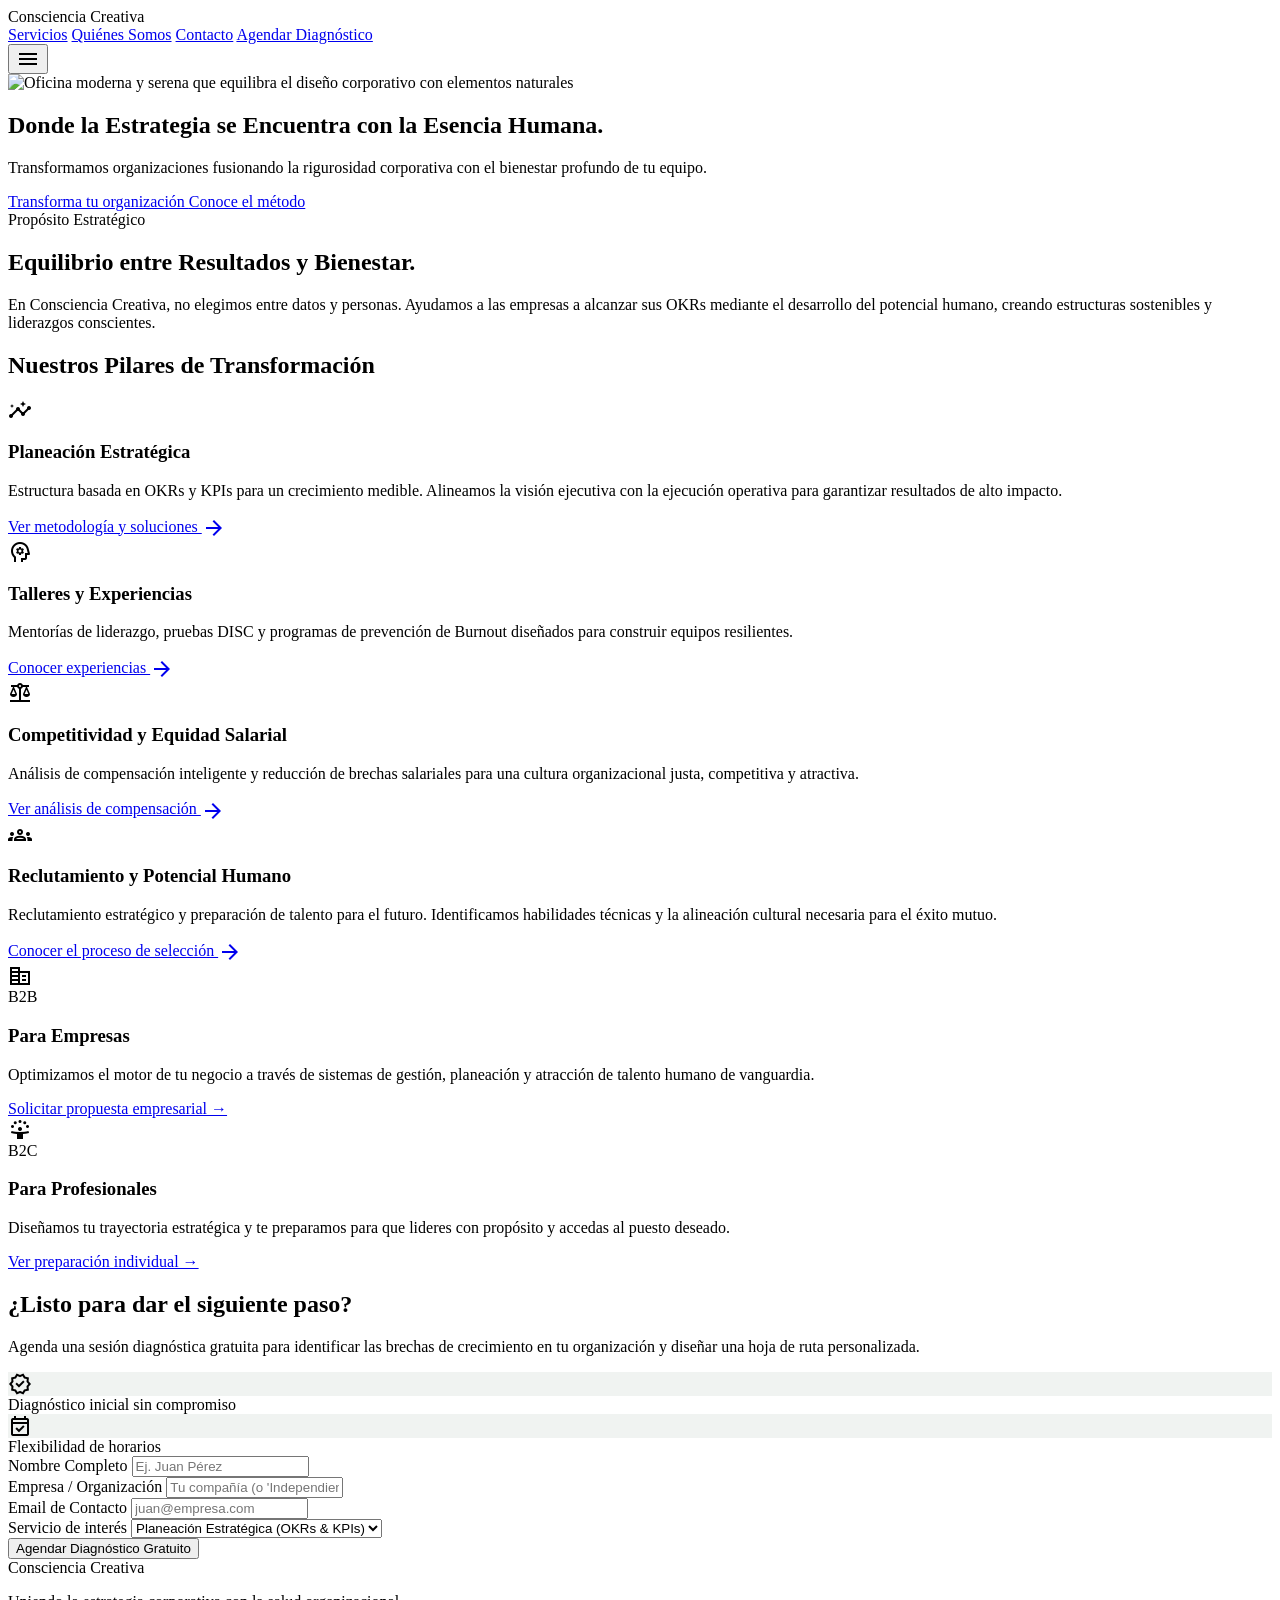
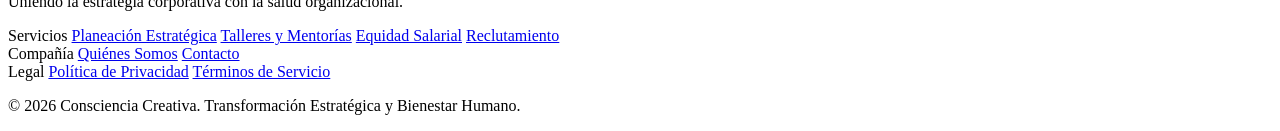
==== index.html @ 1e9fe062 "Fix indez file" ====
<!DOCTYPE html>
<html class="light" lang="es">
<head>
    <meta charset="utf-8"/>
    <meta content="width=device-width, initial-scale=1.0" name="viewport"/>
    <title>Consciencia Creativa | Estrategia y Bienestar Humano</title>
    <script src="https://cdn.tailwindcss.com?plugins=forms,container-queries"></script>
    <link href="https://fonts.googleapis.com/css2?family=Source+Serif+4:wght@600;700&family=Inter:wght@400;500;600&display=swap" rel="stylesheet"/>
    <link href="https://fonts.googleapis.com/css2?family=Material+Symbols+Outlined:wght,FILL@100..700,0..1&display=swap" rel="stylesheet"/>
    <script id="tailwind-config">
        tailwind.config = {
            darkMode: "class",
            theme: {
                extend: {
                    "colors": {
                        "on-error": "#ffffff",
                        "on-background": "#191c1e",
                        "primary-fixed": "#d6e3ff",
                        "secondary": "#436653",
                        "surface-dim": "#d8dadc",
                        "surface-container-high": "#e6e8ea",
                        "surface-tint": "#515f78",
                        "tertiary-fixed-dim": "#e7bf99",
                        "error": "#ba1a1a",
                        "on-primary": "#ffffff",
                        "surface-container-highest": "#e0e3e5",
                        "background": "#f7f9fb",
                        "surface-container": "#eceef0",
                        "on-tertiary": "#ffffff",
                        "on-surface": "#191c1e",
                        "outline": "#75777e",
                        "on-secondary-fixed-variant": "#2c4e3c",
                        "surface": "#f7f9fb",
                        "outline-variant": "#c5c6cd",
                        "on-secondary-fixed": "#002113",
                        "primary-fixed-dim": "#b9c7e4",
                        "surface-container-lowest": "#ffffff",
                        "secondary-fixed": "#c5ebd4",
                        "on-tertiary-fixed": "#2b1701",
                        "primary-container": "#0d1c32",
                        "inverse-primary": "#b9c7e4",
                        "secondary-fixed-dim": "#a9cfb8",
                        "primary": "#0b1a30",
                        "surface-bright": "#f7f9fb",
                        "on-primary-container": "#76849f",
                        "on-error-container": "#93000a",
                        "surface-variant": "#e0e3e5",
                        "error-container": "#ffdad6",
                        "on-secondary-container": "#476a57",
                        "tertiary": "#e07a5f",
                        "secondary-container": "#c2e9d1",
                        "inverse-on-surface": "#eff1f3",
                        "on-secondary": "#ffffff",
                        "on-tertiary-fixed-variant": "#5d4124",
                        "tertiary-fixed": "#ffdcbd",
                        "tertiary-container": "#2b1701",
                        "surface-container-low": "#f2f4f6",
                        "on-surface-variant": "#44474d",
                        "on-primary-fixed": "#0d1c32",
                        "on-primary-fixed-variant": "#39475f",
                        "on-tertiary-container": "#9f7d5b",
                        "inverse-surface": "#2d3133"
                    },
                    "borderRadius": {
                        "DEFAULT": "0.125rem",
                        "lg": "0.25rem",
                        "xl": "0.5rem",
                        "full": "0.75rem"
                    },
                    "spacing": {
                        "margin-desktop": "48px",
                        "container-max": "1280px",
                        "margin-mobile": "16px",
                        "gutter": "24px",
                        "base": "8px"
                    },
                    "fontFamily": {
                        "display-lg": ["Source Serif 4"],
                        "label-md": ["Inter"],
                        "headline-md": ["Source Serif 4"],
                        "body-md": ["Inter"],
                        "headline-lg": ["Source Serif 4"],
                        "label-sm": ["Inter"],
                        "display-lg-mobile": ["Source Serif 4"],
                        "body-lg": ["Inter"]
                    },
                    "fontSize": {
                        "display-lg": ["56px", {"lineHeight": "64px", "letterSpacing": "-0.02em", "fontWeight": "700"}],
                        "label-md": ["14px", {"lineHeight": "20px", "letterSpacing": "0.01em", "fontWeight": "500"}],
                        "headline-md": ["24px", {"lineHeight": "32px", "fontWeight": "600"}],
                        "body-md": ["16px", {"lineHeight": "24px", "fontWeight": "400"}],
                        "headline-lg": ["32px", {"lineHeight": "40px", "fontWeight": "600"}],
                        "label-sm": ["12px", {"lineHeight": "16px", "letterSpacing": "0.05em", "fontWeight": "600"}],
                        "display-lg-mobile": ["40px", {"lineHeight": "48px", "letterSpacing": "-0.01em", "fontWeight": "700"}],
                        "body-lg": ["18px", {"lineHeight": "28px", "fontWeight": "400"}]
                    }
                },
            },
        }
    </script>
    <style>
        .material-symbols-outlined {
            font-variation-settings: 'FILL' 0, 'wght' 400, 'GRAD' 0, 'opsz' 24;
            vertical-align: middle;
        }
        .bg-mint-soft { background-color: rgba(67, 102, 83, 0.08); }
    </style>
</head>
<body class="bg-background text-on-background font-body-md selection:bg-secondary-container">

<nav class="bg-surface-container-lowest dark:bg-surface-container-highest shadow-[0px_12px_32px_rgba(10,25,47,0.08)] full-width top-0 sticky z-50">
    <div class="flex justify-between items-center w-full px-margin-desktop max-w-container-max mx-auto py-4">
        <span class="text-headline-md font-headline-md font-bold text-primary dark:text-primary-fixed">Consciencia Creativa</span>
        <div class="hidden md:flex items-center gap-8">
            <a class="text-on-surface-variant font-medium hover:text-secondary transition-all duration-300" href="#servicios">Servicios</a>
            <a class="text-on-surface-variant font-medium hover:text-secondary transition-all duration-300" href="quienes-somos.html">Quiénes Somos</a>
            <a class="text-on-surface-variant font-medium hover:text-secondary transition-all duration-300" href="contacto.html">Contacto</a>
            <a href="contacto.html" class="bg-tertiary text-white px-6 py-2 rounded-lg font-label-md text-label-md hover:brightness-110 active:translate-y-[-2px] transition-all duration-200">
                Agendar Diagnóstico
            </a>
        </div>
        <button class="md:hidden text-primary">
            <span class="material-symbols-outlined">menu</span>
        </button>
    </div>
</nav>

<main>
    <section class="relative min-h-[800px] flex items-center overflow-hidden">
        <div class="absolute inset-0 z-0">
            <img class="w-full h-full object-cover" alt="Oficina moderna y serena que equilibra el diseño corporativo con elementos naturales" src="https://lh3.googleusercontent.com/aida-public/[base64]"/>
            <div class="absolute inset-0 bg-gradient-to-r from-primary-container/95 via-primary-container/75 to-transparent"></div>
        </div>
        <div class="relative z-10 w-full px-margin-desktop max-w-container-max mx-auto py-24">
            <div class="max-w-2xl">
                <h1 class="font-display-lg text-display-lg-mobile md:text-display-lg text-white mb-6">
                    Donde la Estrategia se Encuentra con la Esencia Humana.
                </h1>
                <p class="font-body-lg text-body-lg text-white/90 mb-10 leading-relaxed">
                    Transformamos organizaciones fusionando la rigurosidad corporativa con el bienestar profundo de tu equipo.
                </p>
                <div class="flex flex-col sm:flex-row gap-4">
                    <a href="contacto.html" class="bg-tertiary text-white px-8 py-4 rounded-xl font-body-md font-semibold hover:brightness-110 active:translate-y-[-2px] transition-all duration-300 text-center">
                        Transforma tu organización
                    </a>
                    <a href="quienes-somos.html" class="border-2 border-white text-white px-8 py-4 rounded-xl font-body-md font-semibold hover:bg-white/10 transition-all duration-300 text-center">
                        Conoce el método
                    </a>
                </div>
            </div>
        </div>
    </section>

    <section class="py-24 bg-surface">
        <div class="w-full px-margin-desktop max-w-container-max mx-auto">
            <div class="grid md:grid-cols-2 gap-gutter items-center">
                <div>
                    <span class="text-secondary font-label-sm uppercase tracking-widest mb-4 block">Propósito Estratégico</span>
                    <h2 class="font-headline-lg text-headline-lg text-primary mb-8">Equilibrio entre Resultados y Bienestar.</h2>
                </div>
                <div>
                    <p class="font-body-lg text-body-lg text-on-surface-variant leading-relaxed">
                        En Consciencia Creativa, no elegimos entre datos y personas. Ayudamos a las empresas a alcanzar sus OKRs mediante el desarrollo del potencial humano, creando estructuras sostenibles y liderazgos conscientes.
                    </p>
                </div>
            </div>
        </div>
    </section>

    <section id="servicios" class="py-24 bg-surface-container-low">
        <div class="w-full px-margin-desktop max-w-container-max mx-auto">
            <div class="text-center mb-16">
                <h2 class="font-headline-lg text-headline-lg text-primary">Nuestros Pilares de Transformación</h2>
            </div>
            <div class="grid grid-cols-1 md:grid-cols-12 gap-gutter">
                <div class="md:col-span-7 bg-white p-10 rounded-2xl shadow-[0px_12px_32px_rgba(10,25,47,0.08)] border border-outline-variant hover:translate-y-[-4px] transition-transform duration-300">
    <span class="material-symbols-outlined text-secondary text-4xl mb-6">insights</span>
    <h3 class="font-headline-md text-headline-md text-primary mb-4">Planeación Estratégica</h3>
    <p class="font-body-md text-body-md text-on-surface-variant mb-4">Estructura basada en OKRs y KPIs para un crecimiento medible. Alineamos la visión ejecutiva con la ejecución operativa para garantizar resultados de alto impacto.</p>
    <a href="planeacion.html" class="text-secondary font-semibold inline-flex items-center gap-2 hover:underline">
        Ver metodología y soluciones <span class="material-symbols-outlined text-sm">arrow_forward</span>
    </a>
</div>
                <div class="md:col-span-5 bg-white p-10 rounded-2xl shadow-[0px_12px_32px_rgba(10,25,47,0.08)] border border-outline-variant hover:translate-y-[-4px] transition-transform duration-300">
    <span class="material-symbols-outlined text-secondary text-4xl mb-6">psychology</span>
    <h3 class="font-headline-md text-headline-md text-primary mb-4">Talleres y Experiencias</h3>
    <p class="font-body-md text-body-md text-on-surface-variant mb-4">Mentorías de liderazgo, pruebas DISC y programas de prevención de Burnout diseñados para construir equipos resilientes.</p>
    <a href="talleres.html" class="text-secondary font-semibold inline-flex items-center gap-2 hover:underline">
        Conocer experiencias <span class="material-symbols-outlined text-sm">arrow_forward</span>
    </a>
</div>
                <div class="md:col-span-5 bg-white p-10 rounded-2xl shadow-[0px_12px_32px_rgba(10,25,47,0.08)] border border-outline-variant hover:translate-y-[-4px] transition-transform duration-300">
                    <span class="material-symbols-outlined text-secondary text-4xl mb-6">balance</span>
                    <h3 class="font-headline-md text-headline-md text-primary mb-4">Competitividad y Equidad Salarial</h3>
                    <p class="font-body-md text-body-md text-on-surface-variant mb-4">Análisis de compensación inteligente y reducción de brechas salariales para una cultura organizacional justa, competitiva y atractiva.</p>
                    <a href="equidad-salarial.html" class="text-secondary font-semibold inline-flex items-center gap-2 hover:underline">
                        Ver análisis de compensación <span class="material-symbols-outlined text-sm">arrow_forward</span>
                    </a>
                </div>
                <div class="md:col-span-7 bg-white p-10 rounded-2xl shadow-[0px_12px_32px_rgba(10,25,47,0.08)] border border-outline-variant hover:translate-y-[-4px] transition-transform duration-300">
                    <span class="material-symbols-outlined text-secondary text-4xl mb-6">groups</span>
                    <h3 class="font-headline-md text-headline-md text-primary mb-4">Reclutamiento y Potencial Humano</h3>
                    <p class="font-body-md text-body-md text-on-surface-variant mb-4">Reclutamiento estratégico y preparación de talento para el futuro. Identificamos habilidades técnicas y la alineación cultural necesaria para el éxito mutuo.</p>
                    <a href="reclutamiento.html" class="text-secondary font-semibold inline-flex items-center gap-2 hover:underline">
                        Conocer el proceso de selección <span class="material-symbols-outlined text-sm">arrow_forward</span>
                    </a>
                </div>
            </div>
        </div>
    </section>

    <section class="py-24 overflow-hidden">
        <div class="w-full px-margin-desktop max-w-container-max mx-auto">
            <div class="grid md:grid-cols-2 gap-0 rounded-3xl overflow-hidden shadow-2xl">
                <div class="relative bg-primary-container p-16 flex flex-col justify-center min-h-[400px]">
                    <div class="absolute top-0 right-0 p-8 opacity-20">
                        <span class="material-symbols-outlined text-[120px] text-white">corporate_fare</span>
                    </div>
                    <div class="relative z-10">
                        <span class="bg-secondary-container text-on-secondary-container px-3 py-1 rounded-full text-label-sm font-label-sm mb-6 inline-block">B2B</span>
                        <h3 class="font-headline-lg text-headline-lg text-white mb-6">Para Empresas</h3>
                        <p class="font-body-lg text-body-lg text-white/80 mb-8">Optimizamos el motor de tu negocio a través de sistemas de gestión, planeación y atracción de talento humano de vanguardia.</p>
                        <a href="contacto.html" class="text-white border-b-2 border-secondary-fixed pb-1 font-label-md hover:text-secondary-fixed transition-colors">Solicitar propuesta empresarial →</a>
                    </div>
                </div>
                <div class="relative bg-secondary-fixed p-16 flex flex-col justify-center min-h-[400px]">
                    <div class="absolute top-0 right-0 p-8 opacity-20">
                        <span class="material-symbols-outlined text-[120px] text-primary">person_celebrate</span>
                    </div>
                    <div class="relative z-10">
                        <span class="bg-primary-container text-white px-3 py-1 rounded-full text-label-sm font-label-sm mb-6 inline-block">B2C</span>
                        <h3 class="font-headline-lg text-headline-lg text-primary mb-6">Para Profesionales</h3>
                        <p class="font-body-lg text-body-lg text-on-secondary-container mb-8">Diseñamos tu trayectoria estratégica y te preparamos para que lideres con propósito y accedas al puesto deseado.</p>
                        <a href="contacto.html" class="text-primary border-b-2 border-primary pb-1 font-label-md hover:opacity-70 transition-opacity">Ver preparación individual →</a>
                    </div>
                </div>
            </div>
        </div>
    </section>

    <section class="py-24 bg-surface">
        <div class="w-full px-margin-desktop max-w-container-max mx-auto">
            <div class="bg-white rounded-[2rem] p-8 md:p-16 shadow-[0px_12px_32px_rgba(10,25,47,0.08)] flex flex-col lg:flex-row gap-16 border border-outline-variant/30">
                <div class="lg:w-1/2">
                    <h2 class="font-display-lg text-display-lg-mobile md:text-headline-lg text-primary mb-6">¿Listo para dar el siguiente paso?</h2>
                    <p class="font-body-lg text-body-lg text-on-surface-variant mb-10">Agenda una sesión diagnóstica gratuita para identificar las brechas de crecimiento en tu organización y diseñar una hoja de ruta personalizada.</p>
                    <div class="space-y-6">
                        <div class="flex items-center gap-4">
                            <div class="w-12 h-12 bg-mint-soft rounded-full flex items-center justify-center text-secondary">
                                <span class="material-symbols-outlined">verified</span>
                            </div>
                            <span class="font-label-md text-on-surface">Diagnóstico inicial sin compromiso</span>
                        </div>
                        <div class="flex items-center gap-4">
                            <div class="w-12 h-12 bg-mint-soft rounded-full flex items-center justify-center text-secondary">
                                <span class="material-symbols-outlined">event_available</span>
                            </div>
                            <span class="font-label-md text-on-surface">Flexibilidad de horarios</span>
                        </div>
                    </div>
                </div>
                <div class="lg:w-1/2 bg-surface-container-low p-8 rounded-2xl">
                    <form class="grid grid-cols-1 gap-6" onsubmit="event.preventDefault();">
                        <div>
                            <label class="block font-label-sm text-on-surface-variant mb-2">Nombre Completo</label>
                            <input class="w-full rounded-lg border-outline-variant bg-white focus:ring-secondary focus:border-secondary transition-all py-3" placeholder="Ej. Juan Pérez" type="text"/>
                        </div>
                        <div class="grid grid-cols-1 md:grid-cols-2 gap-6">
                            <div>
                                <label class="block font-label-sm text-on-surface-variant mb-2">Empresa / Organización</label>
                                <input class="w-full rounded-lg border-outline-variant bg-white focus:ring-secondary focus:border-secondary transition-all py-3" placeholder="Tu compañía (o 'Independiente')" type="text"/>
                            </div>
                            <div>
                                <label class="block font-label-sm text-on-surface-variant mb-2">Email de Contacto</label>
                                <input class="w-full rounded-lg border-outline-variant bg-white focus:ring-secondary focus:border-secondary transition-all py-3" placeholder="juan@empresa.com" type="email"/>
                            </div>
                        </div>
                        <div>
                            <label class="block font-label-sm text-on-surface-variant mb-2">Servicio de interés</label>
                            <select class="w-full rounded-lg border-outline-variant bg-white focus:ring-secondary focus:border-secondary transition-all py-3">
                                <option>Planeación Estratégica (OKRs & KPIs)</option>
                                <a class="text-on-surface-variant font-medium hover:text-secondary transition-all duration-300" href="talleres.html">Talleres y Mentorías</a>
                                <option>Análisis de Equidad Salarial</option>
                                <option>Reclutamiento y Potencial Humano</option>
                            </select>
                        </div>
                        <button class="w-full bg-tertiary text-white py-4 rounded-xl font-body-md font-semibold shadow-lg shadow-tertiary/20 hover:brightness-110 hover:translate-y-[-2px] transition-all" type="submit">
                            Agendar Diagnóstico Gratuito
                        </button>
                    </form>
                </div>
            </div>
        </div>
    </section>
</main>

<footer class="bg-surface-container dark:bg-surface-container-lowest border-t border-outline-variant dark:border-outline">
    <div class="w-full px-margin-desktop py-12 max-w-container-max mx-auto flex flex-col md:flex-row justify-between items-start gap-gutter">
        <div class="max-w-xs">
            <span class="text-headline-md font-headline-md font-bold text-primary dark:text-primary-fixed block mb-4">Consciencia Creativa</span>
            <p class="font-body-md text-body-md text-on-surface-variant">Uniendo la estrategia corporativa con la salud organizacional.</p>
        </div>
        <div class="grid grid-cols-2 sm:grid-cols-3 gap-12">
            <div class="flex flex-col gap-4">
                <span class="font-label-sm text-on-surface-variant uppercase tracking-tighter">Servicios</span>
                <a class="font-label-md text-on-surface-variant hover:text-secondary transition-colors" href="planeacion.html">Planeación Estratégica</a>
                <a class="font-label-md text-on-surface-variant hover:text-secondary transition-colors" href="talleres.html">Talleres y Mentorías</a>
                <a class="font-label-md text-on-surface-variant hover:text-secondary transition-colors" href="equidad-salarial.html">Equidad Salarial</a>
                <a class="font-label-md text-on-surface-variant hover:text-secondary transition-colors" href="reclutamiento.html">Reclutamiento</a>
            </div>
            <div class="flex flex-col gap-4">
                <span class="font-label-sm text-on-surface-variant uppercase tracking-tighter">Compañía</span>
                <a class="font-label-md text-on-surface-variant hover:text-secondary transition-colors" href="quienes-somos.html">Quiénes Somos</a>
                <a class="font-label-md text-on-surface-variant hover:text-secondary transition-colors" href="contacto.html">Contacto</a>
            </div>
            <div class="flex flex-col gap-4">
                <span class="font-label-sm text-on-surface-variant uppercase tracking-tighter">Legal</span>
                <a class="font-label-md text-on-surface-variant hover:text-secondary transition-colors" href="#">Política de Privacidad</a>
                <a class="font-label-md text-on-surface-variant hover:text-secondary transition-colors" href="#">Términos de Servicio</a>
            </div>
        </div>
    </div>
    <div class="w-full px-margin-desktop py-8 border-t border-outline-variant/30 max-w-container-max mx-auto text-center">
        <p class="font-label-md text-label-md text-on-surface-variant">© 2026 Consciencia Creativa. Transformación Estratégica y Bienestar Humano.</p>
    </div>
</footer>

</body>
</html>
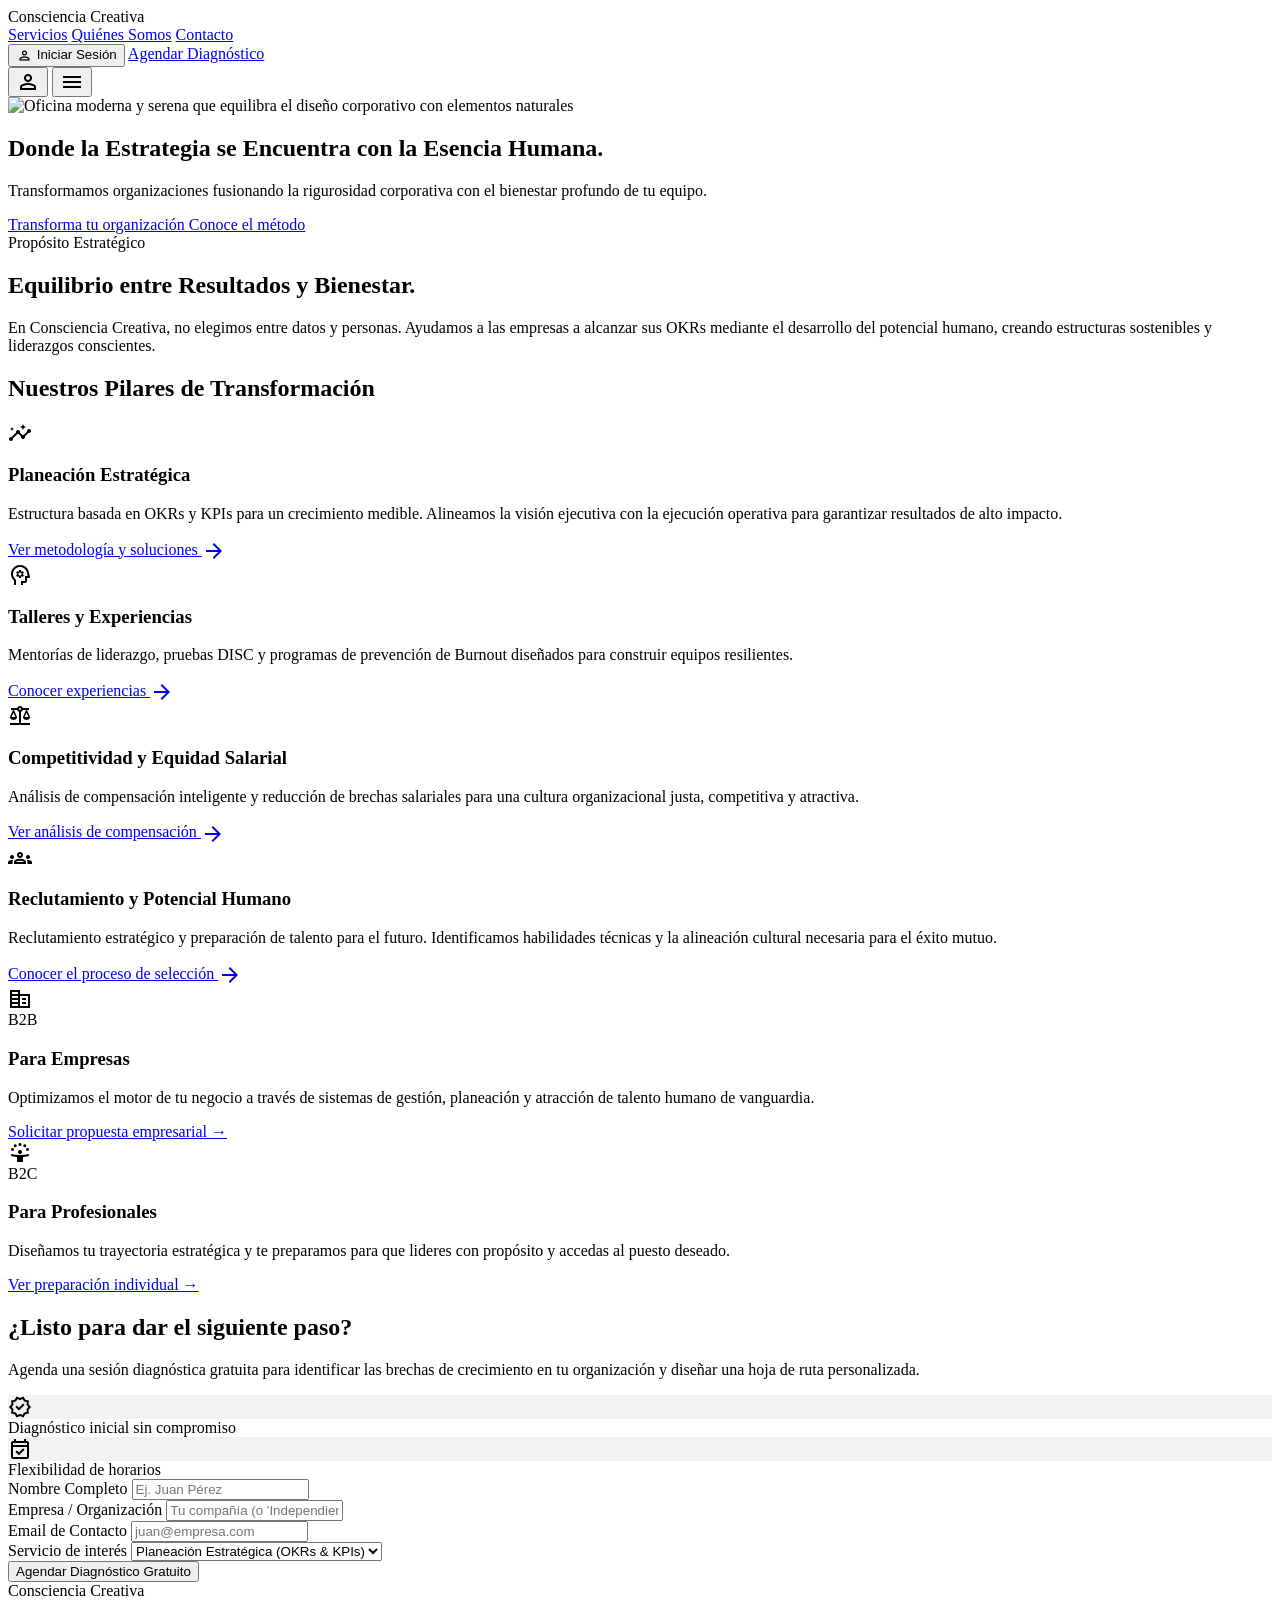
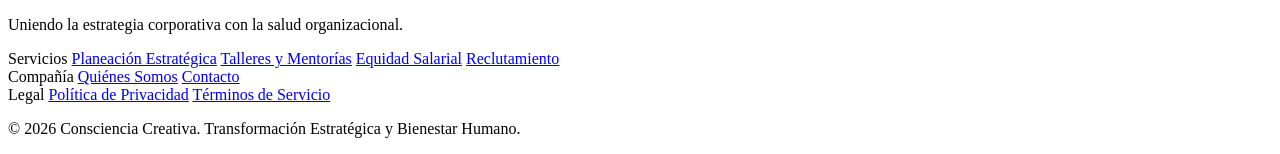
==== commit b8d3f3dc: "Added sign in and up to all the screens" ====
--- a/index.html
+++ b/index.html
@@ -7,6 +7,7 @@
     <script src="https://cdn.tailwindcss.com?plugins=forms,container-queries"></script>
     <link href="https://fonts.googleapis.com/css2?family=Source+Serif+4:wght@600;700&family=Inter:wght@400;500;600&display=swap" rel="stylesheet"/>
     <link href="https://fonts.googleapis.com/css2?family=Material+Symbols+Outlined:wght,FILL@100..700,0..1&display=swap" rel="stylesheet"/>
+    <link rel="stylesheet" href="auth.css"/>
     <script id="tailwind-config">
         tailwind.config = {
             darkMode: "class",
@@ -115,13 +116,23 @@
             <a class="text-on-surface-variant font-medium hover:text-secondary transition-all duration-300" href="#servicios">Servicios</a>
             <a class="text-on-surface-variant font-medium hover:text-secondary transition-all duration-300" href="quienes-somos.html">Quiénes Somos</a>
             <a class="text-on-surface-variant font-medium hover:text-secondary transition-all duration-300" href="contacto.html">Contacto</a>
+            <div class="w-px h-5 bg-outline-variant"></div>
+            <button onclick="openAuthModal('login')" class="flex items-center gap-1.5 text-on-surface-variant font-medium hover:text-primary border border-outline-variant rounded-lg px-4 py-2 text-label-md hover:bg-surface-container-low hover:border-primary transition-all duration-200">
+                <span class="material-symbols-outlined" style="font-size:17px;font-variation-settings:'FILL' 0,'wght' 400,'GRAD' 0,'opsz' 20">person</span>
+                Iniciar Sesión
+            </button>
             <a href="contacto.html" class="bg-tertiary text-white px-6 py-2 rounded-lg font-label-md text-label-md hover:brightness-110 active:translate-y-[-2px] transition-all duration-200">
                 Agendar Diagnóstico
             </a>
         </div>
-        <button class="md:hidden text-primary">
-            <span class="material-symbols-outlined">menu</span>
-        </button>
+        <div class="md:hidden flex items-center gap-2">
+            <button onclick="openAuthModal('login')" class="flex items-center justify-center w-9 h-9 rounded-lg text-primary hover:bg-surface-container-low transition-colors" aria-label="Iniciar Sesión">
+                <span class="material-symbols-outlined">person</span>
+            </button>
+            <button class="text-primary flex items-center justify-center w-9 h-9">
+                <span class="material-symbols-outlined">menu</span>
+            </button>
+        </div>
     </div>
 </nav>
 
@@ -325,5 +336,6 @@
     </div>
 </footer>
 
+  <script src="auth.js"></script>
 </body>
 </html>
--- a/auth.css
+++ b/auth.css
@@ -0,0 +1,407 @@
+/* ─── Auth Modal — Consciencia Creativa ─────────────────────── */
+
+#auth-overlay {
+  position: fixed;
+  inset: 0;
+  background: rgba(11, 26, 48, 0.55);
+  backdrop-filter: blur(6px);
+  -webkit-backdrop-filter: blur(6px);
+  z-index: 9999;
+  display: flex;
+  align-items: center;
+  justify-content: center;
+  padding: 16px;
+  opacity: 0;
+  pointer-events: none;
+  transition: opacity 0.22s ease;
+}
+#auth-overlay.auth-visible {
+  opacity: 1;
+  pointer-events: auto;
+}
+
+#auth-modal {
+  background: #ffffff;
+  border-radius: 20px;
+  width: 100%;
+  max-width: 460px;
+  padding: 40px;
+  box-shadow: 0 24px 80px rgba(11, 26, 48, 0.2), 0 4px 16px rgba(11, 26, 48, 0.08);
+  position: relative;
+  transform: translateY(-14px) scale(0.97);
+  opacity: 0;
+  transition: transform 0.32s cubic-bezier(0.34, 1.4, 0.64, 1), opacity 0.22s ease;
+  max-height: 92vh;
+  overflow-y: auto;
+  scrollbar-width: thin;
+  scrollbar-color: #c5c6cd transparent;
+}
+#auth-modal::-webkit-scrollbar { width: 5px; }
+#auth-modal::-webkit-scrollbar-thumb { background: #c5c6cd; border-radius: 3px; }
+
+#auth-overlay.auth-visible #auth-modal {
+  transform: translateY(0) scale(1);
+  opacity: 1;
+}
+
+/* ── Close button ── */
+#auth-close {
+  position: absolute;
+  top: 14px;
+  right: 14px;
+  width: 34px;
+  height: 34px;
+  border-radius: 50%;
+  border: none;
+  background: #f2f4f6;
+  color: #44474d;
+  cursor: pointer;
+  display: flex;
+  align-items: center;
+  justify-content: center;
+  transition: background 0.15s, color 0.15s;
+  z-index: 1;
+}
+#auth-close:hover { background: #e0e3e5; color: #0b1a30; }
+
+/* ── Brand ── */
+.auth-brand {
+  display: flex;
+  align-items: center;
+  gap: 8px;
+  margin-bottom: 22px;
+}
+.auth-brand-dot {
+  width: 10px;
+  height: 10px;
+  background: #436653;
+  border-radius: 50%;
+  flex-shrink: 0;
+}
+.auth-brand-name {
+  font-family: 'Source Serif 4', Georgia, serif;
+  font-size: 15px;
+  font-weight: 700;
+  color: #0b1a30;
+  letter-spacing: -0.01em;
+}
+
+/* ── Tabs ── */
+.auth-tabs {
+  display: flex;
+  background: #f2f4f6;
+  border-radius: 10px;
+  padding: 4px;
+  margin-bottom: 26px;
+  gap: 4px;
+}
+.auth-tab {
+  flex: 1;
+  padding: 9px 10px;
+  border: none;
+  background: transparent;
+  border-radius: 7px;
+  font-family: 'Inter', sans-serif;
+  font-size: 14px;
+  font-weight: 500;
+  color: #44474d;
+  cursor: pointer;
+  transition: all 0.2s ease;
+  white-space: nowrap;
+}
+.auth-tab.active {
+  background: #ffffff;
+  color: #0b1a30;
+  font-weight: 600;
+  box-shadow: 0 1px 5px rgba(11, 26, 48, 0.1);
+}
+
+/* ── Panels ── */
+.auth-panel { display: none; }
+.auth-panel.active { display: block; }
+
+.auth-panel-title {
+  font-family: 'Source Serif 4', Georgia, serif;
+  font-size: 25px;
+  font-weight: 700;
+  color: #0b1a30;
+  margin: 0 0 5px;
+  line-height: 1.2;
+}
+.auth-panel-sub {
+  font-family: 'Inter', sans-serif;
+  font-size: 14px;
+  color: #44474d;
+  margin: 0 0 22px;
+  line-height: 1.5;
+}
+
+/* ── Fields ── */
+.auth-field { margin-bottom: 16px; }
+.auth-field label {
+  display: block;
+  font-family: 'Inter', sans-serif;
+  font-size: 12.5px;
+  font-weight: 600;
+  color: #191c1e;
+  margin-bottom: 5px;
+  letter-spacing: 0.02em;
+  text-transform: uppercase;
+}
+.auth-field label .optional {
+  font-weight: 400;
+  color: #75777e;
+  font-size: 11px;
+  text-transform: none;
+  letter-spacing: 0;
+}
+.auth-field input {
+  width: 100%;
+  padding: 11px 14px;
+  border: 1.5px solid #c5c6cd;
+  border-radius: 10px;
+  font-family: 'Inter', sans-serif;
+  font-size: 15px;
+  color: #191c1e;
+  background: #ffffff;
+  outline: none;
+  transition: border-color 0.15s, box-shadow 0.15s;
+  box-sizing: border-box;
+  -webkit-appearance: none;
+  appearance: none;
+}
+.auth-field input::placeholder { color: #adb0b6; }
+.auth-field input:focus {
+  border-color: #436653;
+  box-shadow: 0 0 0 3px rgba(67, 102, 83, 0.14);
+}
+.auth-field input.auth-err {
+  border-color: #ba1a1a;
+  box-shadow: 0 0 0 3px rgba(186, 26, 26, 0.1);
+}
+.auth-field-error {
+  display: block;
+  font-family: 'Inter', sans-serif;
+  font-size: 12px;
+  color: #ba1a1a;
+  margin-top: 4px;
+  min-height: 15px;
+}
+
+/* ── Password wrap ── */
+.auth-pwd-wrap { position: relative; }
+.auth-pwd-wrap input { padding-right: 46px; }
+.auth-eye {
+  position: absolute;
+  right: 11px;
+  top: 50%;
+  transform: translateY(-50%);
+  background: none;
+  border: none;
+  cursor: pointer;
+  color: #75777e;
+  display: flex;
+  align-items: center;
+  padding: 4px;
+  transition: color 0.15s;
+  line-height: 0;
+}
+.auth-eye:hover { color: #0b1a30; }
+
+/* ── Two-col layout ── */
+.auth-two-col {
+  display: grid;
+  grid-template-columns: 1fr 1fr;
+  gap: 12px;
+}
+
+/* ── Password strength ── */
+.auth-strength {
+  margin-top: 6px;
+  height: 4px;
+  background: #e0e3e5;
+  border-radius: 2px;
+  overflow: hidden;
+}
+.auth-strength-fill {
+  height: 100%;
+  border-radius: 2px;
+  transition: width 0.3s ease, background 0.3s ease;
+  width: 0%;
+  background: #e0e3e5;
+}
+.auth-strength-label {
+  font-family: 'Inter', sans-serif;
+  font-size: 11px;
+  color: #75777e;
+  margin-top: 4px;
+  display: block;
+  min-height: 14px;
+}
+
+/* ── Forgot row ── */
+.auth-forgot-row {
+  text-align: right;
+  margin: -6px 0 16px;
+}
+
+/* ── Link button ── */
+.auth-link {
+  background: none;
+  border: none;
+  font-family: 'Inter', sans-serif;
+  font-size: 13px;
+  font-weight: 600;
+  color: #436653;
+  cursor: pointer;
+  padding: 0;
+  text-decoration: none;
+  transition: color 0.15s;
+}
+.auth-link:hover { color: #0b1a30; text-decoration: underline; }
+
+/* ── Primary button ── */
+.auth-btn-primary {
+  width: 100%;
+  padding: 13px 20px;
+  background: #0b1a30;
+  color: #ffffff;
+  border: none;
+  border-radius: 12px;
+  font-family: 'Inter', sans-serif;
+  font-size: 15px;
+  font-weight: 600;
+  cursor: pointer;
+  display: flex;
+  align-items: center;
+  justify-content: center;
+  gap: 8px;
+  margin-top: 6px;
+  transition: background 0.2s, transform 0.15s;
+  position: relative;
+}
+.auth-btn-primary:hover { background: #152847; transform: translateY(-1px); }
+.auth-btn-primary:active { transform: translateY(0); }
+.auth-btn-primary:disabled { opacity: 0.65; cursor: not-allowed; transform: none; }
+.auth-btn-spinner {
+  width: 18px;
+  height: 18px;
+  border: 2px solid rgba(255,255,255,0.3);
+  border-top-color: #ffffff;
+  border-radius: 50%;
+  animation: auth-spin 0.7s linear infinite;
+  display: none;
+}
+.auth-btn-primary.loading .auth-btn-spinner { display: block; }
+.auth-btn-primary.loading .auth-btn-label { display: none; }
+
+@keyframes auth-spin { to { transform: rotate(360deg); } }
+
+/* ── Switch text ── */
+.auth-switch-text {
+  text-align: center;
+  font-family: 'Inter', sans-serif;
+  font-size: 13px;
+  color: #44474d;
+  margin: 18px 0 0;
+}
+
+/* ── Inline messages ── */
+.auth-message {
+  padding: 11px 14px;
+  border-radius: 9px;
+  font-family: 'Inter', sans-serif;
+  font-size: 13px;
+  line-height: 1.5;
+  margin-bottom: 16px;
+  display: none;
+}
+.auth-message.msg-error {
+  background: #fff0ef;
+  color: #ba1a1a;
+  border: 1px solid rgba(186,26,26,0.18);
+  display: block;
+}
+.auth-message.msg-info {
+  background: #eaf4ef;
+  color: #2c4e3c;
+  border: 1px solid rgba(67,102,83,0.2);
+  display: block;
+}
+
+/* ── Back button ── */
+.auth-back {
+  background: none;
+  border: none;
+  font-family: 'Inter', sans-serif;
+  font-size: 13px;
+  font-weight: 500;
+  color: #44474d;
+  cursor: pointer;
+  display: flex;
+  align-items: center;
+  gap: 5px;
+  padding: 0;
+  margin-bottom: 18px;
+  transition: color 0.15s;
+}
+.auth-back:hover { color: #0b1a30; }
+
+/* ── Success panel ── */
+.auth-success-icon {
+  width: 72px;
+  height: 72px;
+  background: #eaf4ef;
+  border-radius: 50%;
+  display: flex;
+  align-items: center;
+  justify-content: center;
+  margin: 4px auto 22px;
+}
+.auth-success-title {
+  font-family: 'Source Serif 4', Georgia, serif;
+  font-size: 26px;
+  font-weight: 700;
+  color: #0b1a30;
+  text-align: center;
+  margin: 0 0 8px;
+}
+.auth-success-sub {
+  font-family: 'Inter', sans-serif;
+  font-size: 15px;
+  color: #44474d;
+  text-align: center;
+  margin: 0 0 26px;
+  line-height: 1.55;
+}
+
+/* ── Responsive ── */
+@media (max-width: 500px) {
+  #auth-modal { padding: 28px 22px; border-radius: 16px; }
+  .auth-panel-title { font-size: 22px; }
+  .auth-two-col { grid-template-columns: 1fr; gap: 0; }
+}
+
+/* ── Nav button for disc-resultados-v2 ── */
+.auth-disc-btn {
+  display: inline-flex;
+  align-items: center;
+  gap: 6px;
+  padding: 7px 16px;
+  border: 1.5px solid rgba(11, 26, 48, 0.25);
+  border-radius: 8px;
+  background: transparent;
+  color: #0b1a30;
+  font-family: 'Inter', sans-serif;
+  font-size: 13px;
+  font-weight: 600;
+  cursor: pointer;
+  transition: all 0.2s;
+  white-space: nowrap;
+  text-decoration: none;
+}
+.auth-disc-btn:hover {
+  background: rgba(11, 26, 48, 0.06);
+  border-color: rgba(11, 26, 48, 0.4);
+  color: #0b1a30;
+}
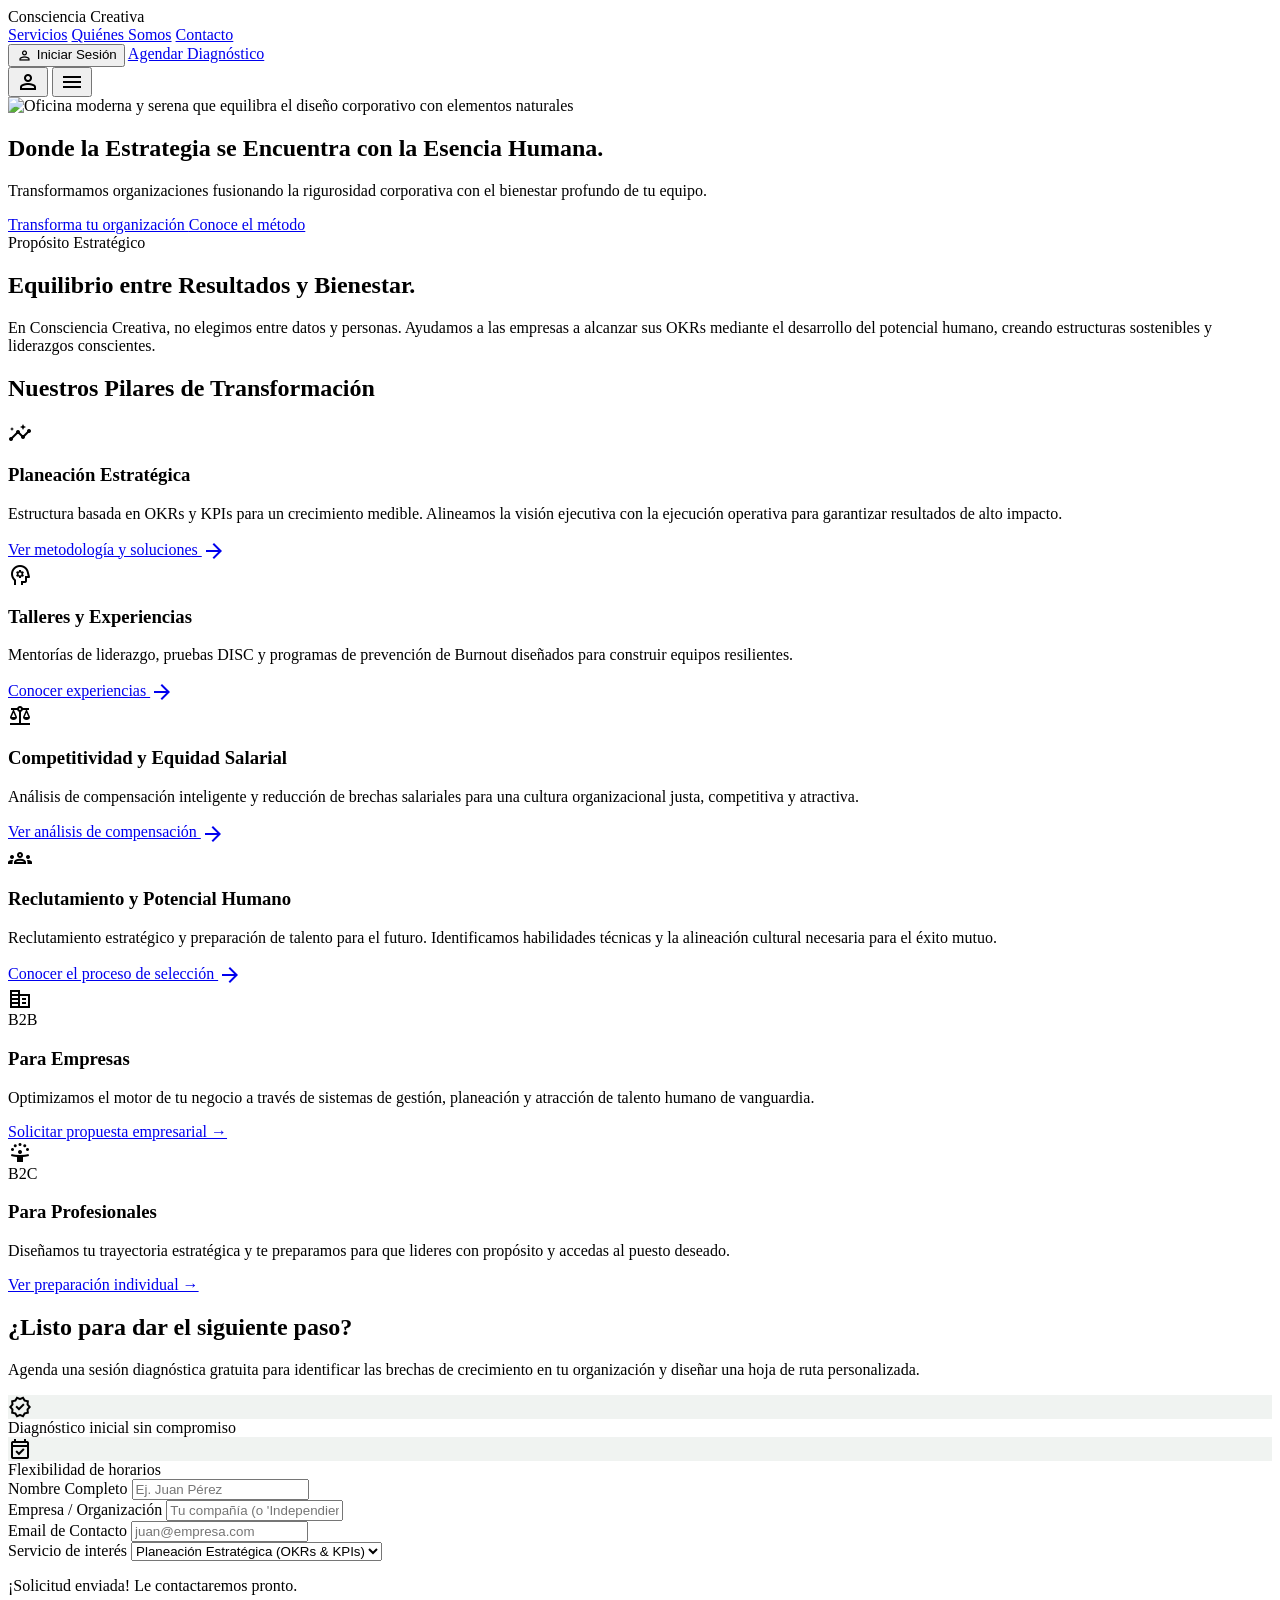
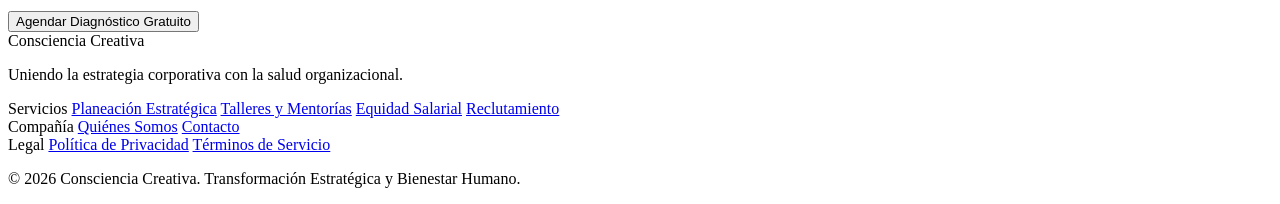
==== commit 1efd9b00: "Fix some errors code" ====
--- a/index.html
+++ b/index.html
@@ -7,6 +7,7 @@
     <script src="https://cdn.tailwindcss.com?plugins=forms,container-queries"></script>
     <link href="https://fonts.googleapis.com/css2?family=Source+Serif+4:wght@600;700&family=Inter:wght@400;500;600&display=swap" rel="stylesheet"/>
     <link href="https://fonts.googleapis.com/css2?family=Material+Symbols+Outlined:wght,FILL@100..700,0..1&display=swap" rel="stylesheet"/>
+    <script src="https://cdn.jsdelivr.net/npm/@supabase/supabase-js@2"></script>
     <link rel="stylesheet" href="auth.css"/>
     <script id="tailwind-config">
         tailwind.config = {
@@ -271,31 +272,34 @@
                     </div>
                 </div>
                 <div class="lg:w-1/2 bg-surface-container-low p-8 rounded-2xl">
-                    <form class="grid grid-cols-1 gap-6" onsubmit="event.preventDefault();">
+                    <form id="form-diagnostico" class="grid grid-cols-1 gap-6" action="https://formspree.io/f/mpqnadpy" method="POST">
                         <div>
                             <label class="block font-label-sm text-on-surface-variant mb-2">Nombre Completo</label>
-                            <input class="w-full rounded-lg border-outline-variant bg-white focus:ring-secondary focus:border-secondary transition-all py-3" placeholder="Ej. Juan Pérez" type="text"/>
+                            <input class="w-full rounded-lg border border-outline-variant bg-white focus:ring-secondary focus:border-secondary transition-all py-3" placeholder="Ej. Juan Pérez" type="text" name="Nombre" required/>
                         </div>
                         <div class="grid grid-cols-1 md:grid-cols-2 gap-6">
                             <div>
                                 <label class="block font-label-sm text-on-surface-variant mb-2">Empresa / Organización</label>
-                                <input class="w-full rounded-lg border-outline-variant bg-white focus:ring-secondary focus:border-secondary transition-all py-3" placeholder="Tu compañía (o 'Independiente')" type="text"/>
+                                <input class="w-full rounded-lg border border-outline-variant bg-white focus:ring-secondary focus:border-secondary transition-all py-3" placeholder="Tu compañía (o 'Independiente')" type="text" name="Empresa"/>
                             </div>
                             <div>
                                 <label class="block font-label-sm text-on-surface-variant mb-2">Email de Contacto</label>
-                                <input class="w-full rounded-lg border-outline-variant bg-white focus:ring-secondary focus:border-secondary transition-all py-3" placeholder="juan@empresa.com" type="email"/>
+                                <input class="w-full rounded-lg border border-outline-variant bg-white focus:ring-secondary focus:border-secondary transition-all py-3" placeholder="juan@empresa.com" type="email" name="Email" required/>
                             </div>
                         </div>
                         <div>
                             <label class="block font-label-sm text-on-surface-variant mb-2">Servicio de interés</label>
-                            <select class="w-full rounded-lg border-outline-variant bg-white focus:ring-secondary focus:border-secondary transition-all py-3">
+                            <select class="w-full rounded-lg border border-outline-variant bg-white focus:ring-secondary focus:border-secondary transition-all py-3" name="Servicio de Interés">
                                 <option>Planeación Estratégica (OKRs & KPIs)</option>
-                                <a class="text-on-surface-variant font-medium hover:text-secondary transition-all duration-300" href="talleres.html">Talleres y Mentorías</a>
+                                <option>Talleres y Mentorías</option>
                                 <option>Análisis de Equidad Salarial</option>
                                 <option>Reclutamiento y Potencial Humano</option>
                             </select>
                         </div>
-                        <button class="w-full bg-tertiary text-white py-4 rounded-xl font-body-md font-semibold shadow-lg shadow-tertiary/20 hover:brightness-110 hover:translate-y-[-2px] transition-all" type="submit">
+                        <div id="msg-diagnostico" class="hidden text-center p-4 bg-secondary/10 rounded-xl">
+                            <p class="text-sm font-semibold text-secondary">¡Solicitud enviada! Le contactaremos pronto.</p>
+                        </div>
+                        <button id="btn-diagnostico" class="w-full bg-tertiary text-white py-4 rounded-xl font-body-md font-semibold shadow-lg shadow-tertiary/20 hover:brightness-110 hover:translate-y-[-2px] transition-all" type="submit">
                             Agendar Diagnóstico Gratuito
                         </button>
                     </form>
@@ -337,5 +341,33 @@
 </footer>
 
   <script src="auth.js"></script>
+  <script>
+    const formDiagnostico = document.getElementById('form-diagnostico');
+    formDiagnostico.addEventListener('submit', async function (e) {
+      e.preventDefault();
+      const btn = document.getElementById('btn-diagnostico');
+      const msg = document.getElementById('msg-diagnostico');
+      btn.disabled = true;
+      btn.textContent = 'Enviando…';
+      try {
+        const res = await fetch(formDiagnostico.action, {
+          method: 'POST',
+          body: new FormData(formDiagnostico),
+          headers: { 'Accept': 'application/json' }
+        });
+        if (res.ok) {
+          formDiagnostico.reset();
+          msg.classList.remove('hidden');
+          btn.classList.add('hidden');
+        } else {
+          btn.disabled = false;
+          btn.textContent = 'Agendar Diagnóstico Gratuito';
+        }
+      } catch {
+        btn.disabled = false;
+        btn.textContent = 'Agendar Diagnóstico Gratuito';
+      }
+    });
+  </script>
 </body>
 </html>
--- a/auth.css
+++ b/auth.css
@@ -382,6 +382,54 @@
   .auth-two-col { grid-template-columns: 1fr; gap: 0; }
 }
 
+/* ── Nav logged-in state ── */
+.auth-nav-user {
+  display: flex;
+  align-items: center;
+  gap: 8px;
+}
+.auth-nav-avatar {
+  width: 30px;
+  height: 30px;
+  border-radius: 50%;
+  background: #436653;
+  color: #ffffff;
+  font-family: 'Inter', sans-serif;
+  font-size: 13px;
+  font-weight: 700;
+  display: flex;
+  align-items: center;
+  justify-content: center;
+  flex-shrink: 0;
+}
+.auth-nav-name {
+  font-family: 'Inter', sans-serif;
+  font-size: 14px;
+  font-weight: 500;
+  color: #0b1a30;
+  max-width: 120px;
+  white-space: nowrap;
+  overflow: hidden;
+  text-overflow: ellipsis;
+}
+.auth-nav-out {
+  background: none;
+  border: 1px solid #c5c6cd;
+  border-radius: 7px;
+  font-family: 'Inter', sans-serif;
+  font-size: 12px;
+  font-weight: 500;
+  color: #44474d;
+  cursor: pointer;
+  padding: 5px 10px;
+  transition: border-color 0.15s, color 0.15s, background 0.15s;
+}
+.auth-nav-out:hover {
+  border-color: #ba1a1a;
+  color: #ba1a1a;
+  background: #fff0ef;
+}
+
 /* ── Nav button for disc-resultados-v2 ── */
 .auth-disc-btn {
   display: inline-flex;
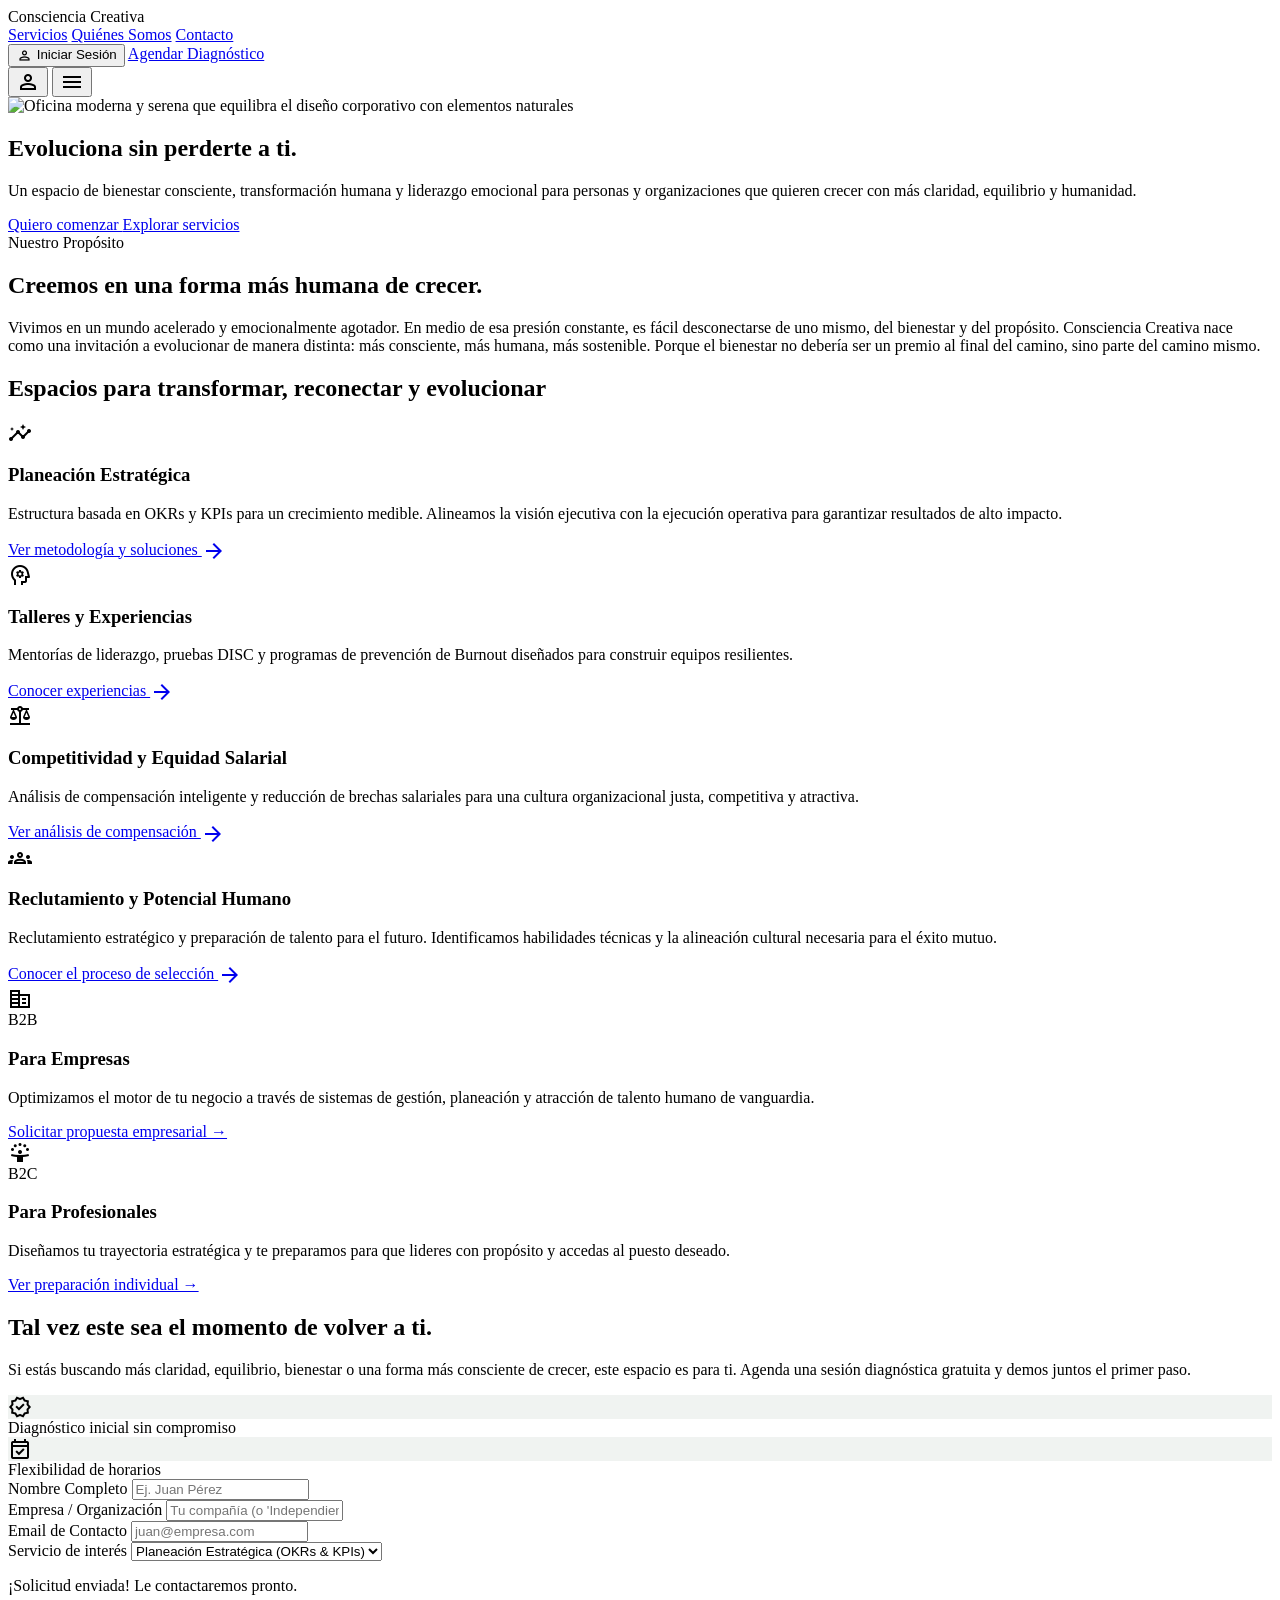
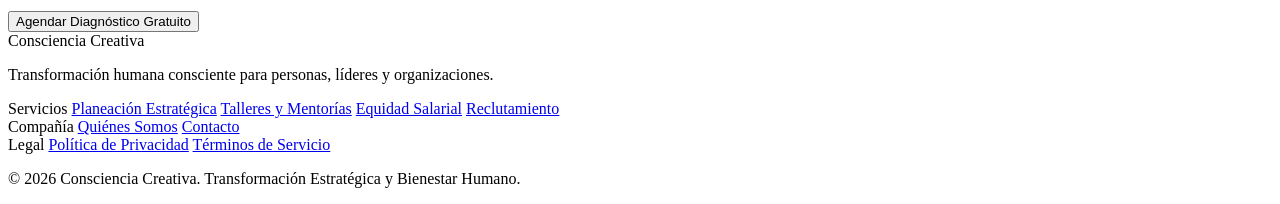
==== commit 47b0eb8c: "Cambios para optimizar los copies by Ana" ====
--- a/index.html
+++ b/index.html
@@ -3,7 +3,7 @@
 <head>
     <meta charset="utf-8"/>
     <meta content="width=device-width, initial-scale=1.0" name="viewport"/>
-    <title>Consciencia Creativa | Estrategia y Bienestar Humano</title>
+    <title>Consciencia Creativa | Transformación humana consciente</title>
     <script src="https://cdn.tailwindcss.com?plugins=forms,container-queries"></script>
     <link href="https://fonts.googleapis.com/css2?family=Source+Serif+4:wght@600;700&family=Inter:wght@400;500;600&display=swap" rel="stylesheet"/>
     <link href="https://fonts.googleapis.com/css2?family=Material+Symbols+Outlined:wght,FILL@100..700,0..1&display=swap" rel="stylesheet"/>
@@ -146,17 +146,17 @@
         <div class="relative z-10 w-full px-margin-desktop max-w-container-max mx-auto py-24">
             <div class="max-w-2xl">
                 <h1 class="font-display-lg text-display-lg-mobile md:text-display-lg text-white mb-6">
-                    Donde la Estrategia se Encuentra con la Esencia Humana.
+                    Evoluciona sin perderte a ti.
                 </h1>
                 <p class="font-body-lg text-body-lg text-white/90 mb-10 leading-relaxed">
-                    Transformamos organizaciones fusionando la rigurosidad corporativa con el bienestar profundo de tu equipo.
+                    Un espacio de bienestar consciente, transformación humana y liderazgo emocional para personas y organizaciones que quieren crecer con más claridad, equilibrio y humanidad.
                 </p>
                 <div class="flex flex-col sm:flex-row gap-4">
                     <a href="contacto.html" class="bg-tertiary text-white px-8 py-4 rounded-xl font-body-md font-semibold hover:brightness-110 active:translate-y-[-2px] transition-all duration-300 text-center">
-                        Transforma tu organización
+                        Quiero comenzar
                     </a>
-                    <a href="quienes-somos.html" class="border-2 border-white text-white px-8 py-4 rounded-xl font-body-md font-semibold hover:bg-white/10 transition-all duration-300 text-center">
-                        Conoce el método
+                    <a href="#servicios" class="border-2 border-white text-white px-8 py-4 rounded-xl font-body-md font-semibold hover:bg-white/10 transition-all duration-300 text-center">
+                        Explorar servicios
                     </a>
                 </div>
             </div>
@@ -167,12 +167,12 @@
         <div class="w-full px-margin-desktop max-w-container-max mx-auto">
             <div class="grid md:grid-cols-2 gap-gutter items-center">
                 <div>
-                    <span class="text-secondary font-label-sm uppercase tracking-widest mb-4 block">Propósito Estratégico</span>
-                    <h2 class="font-headline-lg text-headline-lg text-primary mb-8">Equilibrio entre Resultados y Bienestar.</h2>
+                    <span class="text-secondary font-label-sm uppercase tracking-widest mb-4 block">Nuestro Propósito</span>
+                    <h2 class="font-headline-lg text-headline-lg text-primary mb-8">Creemos en una forma más humana de crecer.</h2>
                 </div>
                 <div>
                     <p class="font-body-lg text-body-lg text-on-surface-variant leading-relaxed">
-                        En Consciencia Creativa, no elegimos entre datos y personas. Ayudamos a las empresas a alcanzar sus OKRs mediante el desarrollo del potencial humano, creando estructuras sostenibles y liderazgos conscientes.
+                        Vivimos en un mundo acelerado y emocionalmente agotador. En medio de esa presión constante, es fácil desconectarse de uno mismo, del bienestar y del propósito. Consciencia Creativa nace como una invitación a evolucionar de manera distinta: más consciente, más humana, más sostenible. Porque el bienestar no debería ser un premio al final del camino, sino parte del camino mismo.
                     </p>
                 </div>
             </div>
@@ -182,7 +182,7 @@
     <section id="servicios" class="py-24 bg-surface-container-low">
         <div class="w-full px-margin-desktop max-w-container-max mx-auto">
             <div class="text-center mb-16">
-                <h2 class="font-headline-lg text-headline-lg text-primary">Nuestros Pilares de Transformación</h2>
+                <h2 class="font-headline-lg text-headline-lg text-primary">Espacios para transformar, reconectar y evolucionar</h2>
             </div>
             <div class="grid grid-cols-1 md:grid-cols-12 gap-gutter">
                 <div class="md:col-span-7 bg-white p-10 rounded-2xl shadow-[0px_12px_32px_rgba(10,25,47,0.08)] border border-outline-variant hover:translate-y-[-4px] transition-transform duration-300">
@@ -254,8 +254,8 @@
         <div class="w-full px-margin-desktop max-w-container-max mx-auto">
             <div class="bg-white rounded-[2rem] p-8 md:p-16 shadow-[0px_12px_32px_rgba(10,25,47,0.08)] flex flex-col lg:flex-row gap-16 border border-outline-variant/30">
                 <div class="lg:w-1/2">
-                    <h2 class="font-display-lg text-display-lg-mobile md:text-headline-lg text-primary mb-6">¿Listo para dar el siguiente paso?</h2>
-                    <p class="font-body-lg text-body-lg text-on-surface-variant mb-10">Agenda una sesión diagnóstica gratuita para identificar las brechas de crecimiento en tu organización y diseñar una hoja de ruta personalizada.</p>
+                    <h2 class="font-display-lg text-display-lg-mobile md:text-headline-lg text-primary mb-6">Tal vez este sea el momento de volver a ti.</h2>
+                    <p class="font-body-lg text-body-lg text-on-surface-variant mb-10">Si estás buscando más claridad, equilibrio, bienestar o una forma más consciente de crecer, este espacio es para ti. Agenda una sesión diagnóstica gratuita y demos juntos el primer paso.</p>
                     <div class="space-y-6">
                         <div class="flex items-center gap-4">
                             <div class="w-12 h-12 bg-mint-soft rounded-full flex items-center justify-center text-secondary">
@@ -313,7 +313,7 @@
     <div class="w-full px-margin-desktop py-12 max-w-container-max mx-auto flex flex-col md:flex-row justify-between items-start gap-gutter">
         <div class="max-w-xs">
             <span class="text-headline-md font-headline-md font-bold text-primary dark:text-primary-fixed block mb-4">Consciencia Creativa</span>
-            <p class="font-body-md text-body-md text-on-surface-variant">Uniendo la estrategia corporativa con la salud organizacional.</p>
+            <p class="font-body-md text-body-md text-on-surface-variant">Transformación humana consciente para personas, líderes y organizaciones.</p>
         </div>
         <div class="grid grid-cols-2 sm:grid-cols-3 gap-12">
             <div class="flex flex-col gap-4">
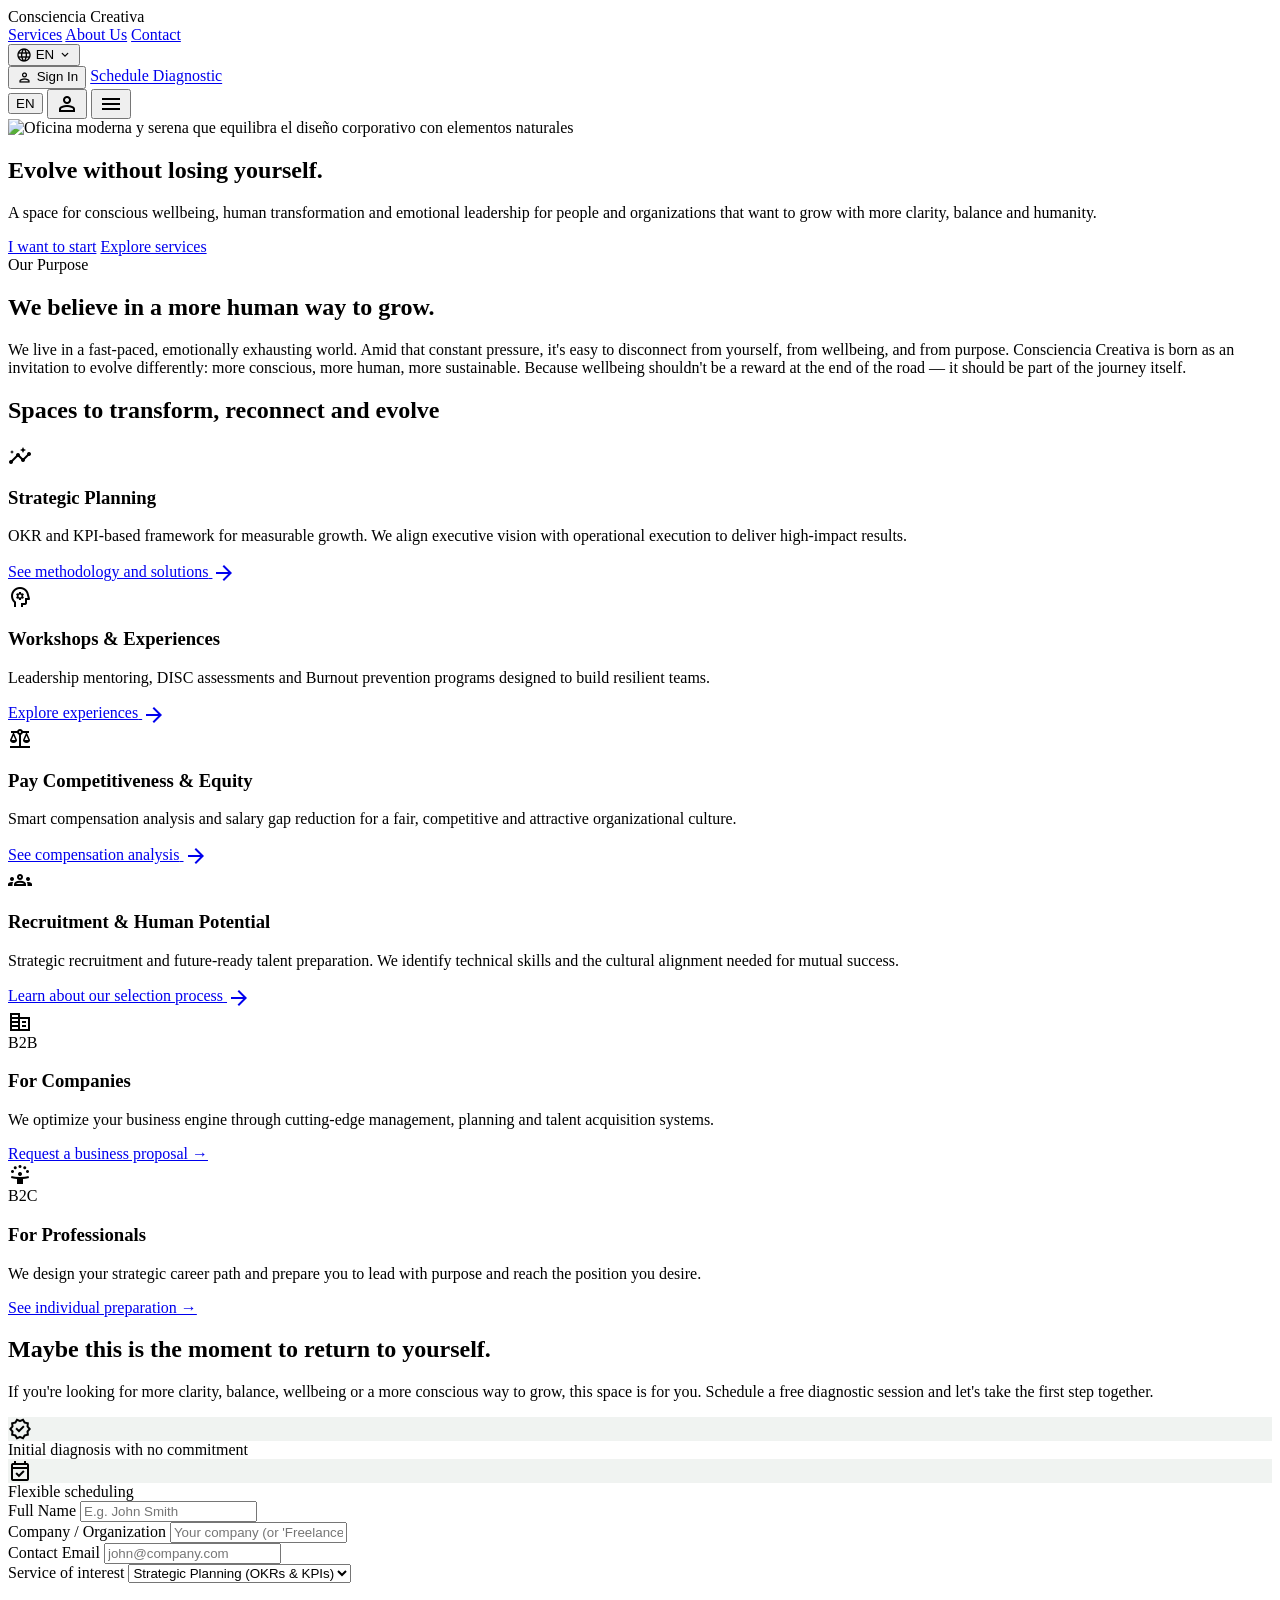
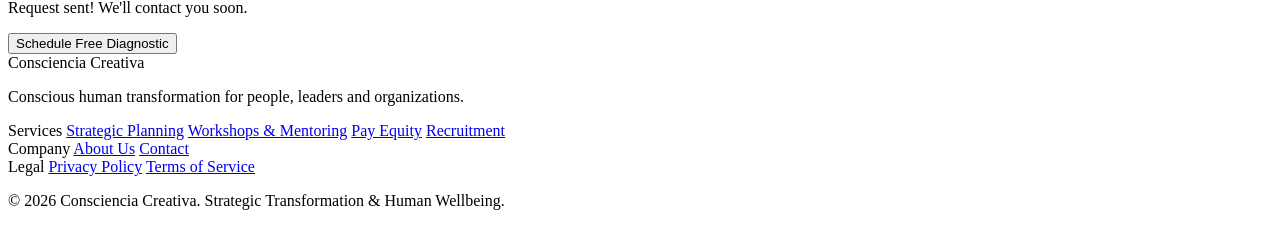
==== commit 8a2f0a56: "Updated 0.3 with diff copies and internatinalization" ====
--- a/index.html
+++ b/index.html
@@ -3,7 +3,7 @@
 <head>
     <meta charset="utf-8"/>
     <meta content="width=device-width, initial-scale=1.0" name="viewport"/>
-    <title>Consciencia Creativa | Transformación humana consciente</title>
+    <title data-i18n="index.title">Consciencia Creativa | Transformación humana consciente</title>
     <script src="https://cdn.tailwindcss.com?plugins=forms,container-queries"></script>
     <link href="https://fonts.googleapis.com/css2?family=Source+Serif+4:wght@600;700&family=Inter:wght@400;500;600&display=swap" rel="stylesheet"/>
     <link href="https://fonts.googleapis.com/css2?family=Material+Symbols+Outlined:wght,FILL@100..700,0..1&display=swap" rel="stylesheet"/>
@@ -114,20 +114,57 @@
     <div class="flex justify-between items-center w-full px-margin-desktop max-w-container-max mx-auto py-4">
         <span class="text-headline-md font-headline-md font-bold text-primary dark:text-primary-fixed">Consciencia Creativa</span>
         <div class="hidden md:flex items-center gap-8">
-            <a class="text-on-surface-variant font-medium hover:text-secondary transition-all duration-300" href="#servicios">Servicios</a>
-            <a class="text-on-surface-variant font-medium hover:text-secondary transition-all duration-300" href="quienes-somos.html">Quiénes Somos</a>
-            <a class="text-on-surface-variant font-medium hover:text-secondary transition-all duration-300" href="contacto.html">Contacto</a>
+            <a class="text-on-surface-variant font-medium hover:text-secondary transition-all duration-300" href="#servicios" data-i18n="nav.services">Servicios</a>
+            <a class="text-on-surface-variant font-medium hover:text-secondary transition-all duration-300" href="quienes-somos.html" data-i18n="nav.about">Quiénes Somos</a>
+            <a class="text-on-surface-variant font-medium hover:text-secondary transition-all duration-300" href="contacto.html" data-i18n="nav.contact">Contacto</a>
             <div class="w-px h-5 bg-outline-variant"></div>
+            <!-- Language Switcher -->
+            <div class="relative" id="lang-switcher">
+              <button id="lang-switcher-btn" onclick="toggleLangMenu()" aria-haspopup="true" aria-expanded="false"
+                      data-i18n-attr="aria-label:nav.lang_aria"
+                      class="flex items-center gap-1.5 text-on-surface-variant hover:text-primary border border-outline-variant rounded-lg px-3 py-2 text-label-md hover:bg-surface-container-low hover:border-primary transition-all duration-200">
+                <span class="material-symbols-outlined" style="font-size:16px;vertical-align:middle">language</span>
+                <span class="lang-current-label text-xs font-bold">ES</span>
+                <span class="material-symbols-outlined lang-chevron" style="font-size:14px">expand_more</span>
+              </button>
+              <div id="lang-menu" role="menu"
+                   class="absolute right-0 top-full mt-2 bg-white border border-outline-variant/60 rounded-xl shadow-xl py-1 min-w-[148px] z-[200]"
+                   style="display:none">
+                <button data-lang-option="es" onclick="setLang('es')" role="menuitem"
+                        class="w-full text-left px-4 py-2.5 text-sm hover:bg-surface-container-low transition-colors flex items-center justify-between">
+                  <span class="flex items-center gap-2">🇨🇴 <span>Español</span></span>
+                  <span class="material-symbols-outlined text-secondary lang-check" style="font-size:15px;display:none">check</span>
+                </button>
+                <button data-lang-option="en" onclick="setLang('en')" role="menuitem"
+                        class="w-full text-left px-4 py-2.5 text-sm hover:bg-surface-container-low transition-colors flex items-center justify-between">
+                  <span class="flex items-center gap-2">🇺🇸 <span>English</span></span>
+                  <span class="material-symbols-outlined text-secondary lang-check" style="font-size:15px;display:none">check</span>
+                </button>
+                <button data-lang-option="pt" onclick="setLang('pt')" role="menuitem"
+                        class="w-full text-left px-4 py-2.5 text-sm hover:bg-surface-container-low transition-colors flex items-center justify-between">
+                  <span class="flex items-center gap-2">🇧🇷 <span>Português</span></span>
+                  <span class="material-symbols-outlined text-secondary lang-check" style="font-size:15px;display:none">check</span>
+                </button>
+              </div>
+            </div>
             <button onclick="openAuthModal('login')" class="flex items-center gap-1.5 text-on-surface-variant font-medium hover:text-primary border border-outline-variant rounded-lg px-4 py-2 text-label-md hover:bg-surface-container-low hover:border-primary transition-all duration-200">
                 <span class="material-symbols-outlined" style="font-size:17px;font-variation-settings:'FILL' 0,'wght' 400,'GRAD' 0,'opsz' 20">person</span>
-                Iniciar Sesión
+                <span data-i18n="nav.login">Iniciar Sesión</span>
             </button>
-            <a href="contacto.html" class="bg-tertiary text-white px-6 py-2 rounded-lg font-label-md text-label-md hover:brightness-110 active:translate-y-[-2px] transition-all duration-200">
+            <a href="contacto.html" class="bg-tertiary text-white px-6 py-2 rounded-lg font-label-md text-label-md hover:brightness-110 active:translate-y-[-2px] transition-all duration-200" data-i18n="nav.cta_diagnostic">
                 Agendar Diagnóstico
             </a>
         </div>
         <div class="md:hidden flex items-center gap-2">
-            <button onclick="openAuthModal('login')" class="flex items-center justify-center w-9 h-9 rounded-lg text-primary hover:bg-surface-container-low transition-colors" aria-label="Iniciar Sesión">
+            <!-- Mobile language cycle button -->
+            <button onclick="cycleLang()"
+                    class="flex items-center justify-center w-9 h-9 rounded-lg text-primary hover:bg-surface-container-low transition-colors font-bold text-xs"
+                    data-i18n-attr="aria-label:nav.lang_aria"
+                    aria-label="Seleccionar idioma">
+              <span class="lang-current-label">ES</span>
+            </button>
+            <button onclick="openAuthModal('login')" class="flex items-center justify-center w-9 h-9 rounded-lg text-primary hover:bg-surface-container-low transition-colors"
+                    data-i18n-attr="aria-label:nav.login_aria" aria-label="Iniciar Sesión">
                 <span class="material-symbols-outlined">person</span>
             </button>
             <button class="text-primary flex items-center justify-center w-9 h-9">
@@ -145,17 +182,17 @@
         </div>
         <div class="relative z-10 w-full px-margin-desktop max-w-container-max mx-auto py-24">
             <div class="max-w-2xl">
-                <h1 class="font-display-lg text-display-lg-mobile md:text-display-lg text-white mb-6">
+                <h1 class="font-display-lg text-display-lg-mobile md:text-display-lg text-white mb-6" data-i18n="index.hero.h1">
                     Evoluciona sin perderte a ti.
                 </h1>
-                <p class="font-body-lg text-body-lg text-white/90 mb-10 leading-relaxed">
+                <p class="font-body-lg text-body-lg text-white/90 mb-10 leading-relaxed" data-i18n="index.hero.subtitle">
                     Un espacio de bienestar consciente, transformación humana y liderazgo emocional para personas y organizaciones que quieren crecer con más claridad, equilibrio y humanidad.
                 </p>
                 <div class="flex flex-col sm:flex-row gap-4">
-                    <a href="contacto.html" class="bg-tertiary text-white px-8 py-4 rounded-xl font-body-md font-semibold hover:brightness-110 active:translate-y-[-2px] transition-all duration-300 text-center">
+                    <a href="contacto.html" class="bg-tertiary text-white px-8 py-4 rounded-xl font-body-md font-semibold hover:brightness-110 active:translate-y-[-2px] transition-all duration-300 text-center" data-i18n="index.hero.cta1">
                         Quiero comenzar
                     </a>
-                    <a href="#servicios" class="border-2 border-white text-white px-8 py-4 rounded-xl font-body-md font-semibold hover:bg-white/10 transition-all duration-300 text-center">
+                    <a href="#servicios" class="border-2 border-white text-white px-8 py-4 rounded-xl font-body-md font-semibold hover:bg-white/10 transition-all duration-300 text-center" data-i18n="index.hero.cta2">
                         Explorar servicios
                     </a>
                 </div>
@@ -167,11 +204,11 @@
         <div class="w-full px-margin-desktop max-w-container-max mx-auto">
             <div class="grid md:grid-cols-2 gap-gutter items-center">
                 <div>
-                    <span class="text-secondary font-label-sm uppercase tracking-widest mb-4 block">Nuestro Propósito</span>
-                    <h2 class="font-headline-lg text-headline-lg text-primary mb-8">Creemos en una forma más humana de crecer.</h2>
+                    <span class="text-secondary font-label-sm uppercase tracking-widest mb-4 block" data-i18n="index.purpose.eyebrow">Nuestro Propósito</span>
+                    <h2 class="font-headline-lg text-headline-lg text-primary mb-8" data-i18n="index.purpose.h2">Creemos en una forma más humana de crecer.</h2>
                 </div>
                 <div>
-                    <p class="font-body-lg text-body-lg text-on-surface-variant leading-relaxed">
+                    <p class="font-body-lg text-body-lg text-on-surface-variant leading-relaxed" data-i18n="index.purpose.body">
                         Vivimos en un mundo acelerado y emocionalmente agotador. En medio de esa presión constante, es fácil desconectarse de uno mismo, del bienestar y del propósito. Consciencia Creativa nace como una invitación a evolucionar de manera distinta: más consciente, más humana, más sostenible. Porque el bienestar no debería ser un premio al final del camino, sino parte del camino mismo.
                     </p>
                 </div>
@@ -182,39 +219,39 @@
     <section id="servicios" class="py-24 bg-surface-container-low">
         <div class="w-full px-margin-desktop max-w-container-max mx-auto">
             <div class="text-center mb-16">
-                <h2 class="font-headline-lg text-headline-lg text-primary">Espacios para transformar, reconectar y evolucionar</h2>
+                <h2 class="font-headline-lg text-headline-lg text-primary" data-i18n="index.services.h2">Espacios para transformar, reconectar y evolucionar</h2>
             </div>
             <div class="grid grid-cols-1 md:grid-cols-12 gap-gutter">
                 <div class="md:col-span-7 bg-white p-10 rounded-2xl shadow-[0px_12px_32px_rgba(10,25,47,0.08)] border border-outline-variant hover:translate-y-[-4px] transition-transform duration-300">
     <span class="material-symbols-outlined text-secondary text-4xl mb-6">insights</span>
-    <h3 class="font-headline-md text-headline-md text-primary mb-4">Planeación Estratégica</h3>
-    <p class="font-body-md text-body-md text-on-surface-variant mb-4">Estructura basada en OKRs y KPIs para un crecimiento medible. Alineamos la visión ejecutiva con la ejecución operativa para garantizar resultados de alto impacto.</p>
+    <h3 class="font-headline-md text-headline-md text-primary mb-4" data-i18n="index.services.s1_title">Planeación Estratégica</h3>
+    <p class="font-body-md text-body-md text-on-surface-variant mb-4" data-i18n="index.services.s1_body">Estructura basada en OKRs y KPIs para un crecimiento medible. Alineamos la visión ejecutiva con la ejecución operativa para garantizar resultados de alto impacto.</p>
     <a href="planeacion.html" class="text-secondary font-semibold inline-flex items-center gap-2 hover:underline">
-        Ver metodología y soluciones <span class="material-symbols-outlined text-sm">arrow_forward</span>
+        <span data-i18n="index.services.s1_link">Ver metodología y soluciones</span> <span class="material-symbols-outlined text-sm">arrow_forward</span>
     </a>
 </div>
                 <div class="md:col-span-5 bg-white p-10 rounded-2xl shadow-[0px_12px_32px_rgba(10,25,47,0.08)] border border-outline-variant hover:translate-y-[-4px] transition-transform duration-300">
     <span class="material-symbols-outlined text-secondary text-4xl mb-6">psychology</span>
-    <h3 class="font-headline-md text-headline-md text-primary mb-4">Talleres y Experiencias</h3>
-    <p class="font-body-md text-body-md text-on-surface-variant mb-4">Mentorías de liderazgo, pruebas DISC y programas de prevención de Burnout diseñados para construir equipos resilientes.</p>
+    <h3 class="font-headline-md text-headline-md text-primary mb-4" data-i18n="index.services.s2_title">Talleres y Experiencias</h3>
+    <p class="font-body-md text-body-md text-on-surface-variant mb-4" data-i18n="index.services.s2_body">Mentorías de liderazgo, pruebas DISC y programas de prevención de Burnout diseñados para construir equipos resilientes.</p>
     <a href="talleres.html" class="text-secondary font-semibold inline-flex items-center gap-2 hover:underline">
-        Conocer experiencias <span class="material-symbols-outlined text-sm">arrow_forward</span>
+        <span data-i18n="index.services.s2_link">Conocer experiencias</span> <span class="material-symbols-outlined text-sm">arrow_forward</span>
     </a>
 </div>
                 <div class="md:col-span-5 bg-white p-10 rounded-2xl shadow-[0px_12px_32px_rgba(10,25,47,0.08)] border border-outline-variant hover:translate-y-[-4px] transition-transform duration-300">
                     <span class="material-symbols-outlined text-secondary text-4xl mb-6">balance</span>
-                    <h3 class="font-headline-md text-headline-md text-primary mb-4">Competitividad y Equidad Salarial</h3>
-                    <p class="font-body-md text-body-md text-on-surface-variant mb-4">Análisis de compensación inteligente y reducción de brechas salariales para una cultura organizacional justa, competitiva y atractiva.</p>
+                    <h3 class="font-headline-md text-headline-md text-primary mb-4" data-i18n="index.services.s3_title">Competitividad y Equidad Salarial</h3>
+                    <p class="font-body-md text-body-md text-on-surface-variant mb-4" data-i18n="index.services.s3_body">Análisis de compensación inteligente y reducción de brechas salariales para una cultura organizacional justa, competitiva y atractiva.</p>
                     <a href="equidad-salarial.html" class="text-secondary font-semibold inline-flex items-center gap-2 hover:underline">
-                        Ver análisis de compensación <span class="material-symbols-outlined text-sm">arrow_forward</span>
+                        <span data-i18n="index.services.s3_link">Ver análisis de compensación</span> <span class="material-symbols-outlined text-sm">arrow_forward</span>
                     </a>
                 </div>
                 <div class="md:col-span-7 bg-white p-10 rounded-2xl shadow-[0px_12px_32px_rgba(10,25,47,0.08)] border border-outline-variant hover:translate-y-[-4px] transition-transform duration-300">
                     <span class="material-symbols-outlined text-secondary text-4xl mb-6">groups</span>
-                    <h3 class="font-headline-md text-headline-md text-primary mb-4">Reclutamiento y Potencial Humano</h3>
-                    <p class="font-body-md text-body-md text-on-surface-variant mb-4">Reclutamiento estratégico y preparación de talento para el futuro. Identificamos habilidades técnicas y la alineación cultural necesaria para el éxito mutuo.</p>
+                    <h3 class="font-headline-md text-headline-md text-primary mb-4" data-i18n="index.services.s4_title">Reclutamiento y Potencial Humano</h3>
+                    <p class="font-body-md text-body-md text-on-surface-variant mb-4" data-i18n="index.services.s4_body">Reclutamiento estratégico y preparación de talento para el futuro. Identificamos habilidades técnicas y la alineación cultural necesaria para el éxito mutuo.</p>
                     <a href="reclutamiento.html" class="text-secondary font-semibold inline-flex items-center gap-2 hover:underline">
-                        Conocer el proceso de selección <span class="material-symbols-outlined text-sm">arrow_forward</span>
+                        <span data-i18n="index.services.s4_link">Conocer el proceso de selección</span> <span class="material-symbols-outlined text-sm">arrow_forward</span>
                     </a>
                 </div>
             </div>
@@ -230,9 +267,9 @@
                     </div>
                     <div class="relative z-10">
                         <span class="bg-secondary-container text-on-secondary-container px-3 py-1 rounded-full text-label-sm font-label-sm mb-6 inline-block">B2B</span>
-                        <h3 class="font-headline-lg text-headline-lg text-white mb-6">Para Empresas</h3>
-                        <p class="font-body-lg text-body-lg text-white/80 mb-8">Optimizamos el motor de tu negocio a través de sistemas de gestión, planeación y atracción de talento humano de vanguardia.</p>
-                        <a href="contacto.html" class="text-white border-b-2 border-secondary-fixed pb-1 font-label-md hover:text-secondary-fixed transition-colors">Solicitar propuesta empresarial →</a>
+                        <h3 class="font-headline-lg text-headline-lg text-white mb-6" data-i18n="index.b2b.h3">Para Empresas</h3>
+                        <p class="font-body-lg text-body-lg text-white/80 mb-8" data-i18n="index.b2b.body">Optimizamos el motor de tu negocio a través de sistemas de gestión, planeación y atracción de talento humano de vanguardia.</p>
+                        <a href="contacto.html" class="text-white border-b-2 border-secondary-fixed pb-1 font-label-md hover:text-secondary-fixed transition-colors" data-i18n="index.b2b.link">Solicitar propuesta empresarial →</a>
                     </div>
                 </div>
                 <div class="relative bg-secondary-fixed p-16 flex flex-col justify-center min-h-[400px]">
@@ -241,9 +278,9 @@
                     </div>
                     <div class="relative z-10">
                         <span class="bg-primary-container text-white px-3 py-1 rounded-full text-label-sm font-label-sm mb-6 inline-block">B2C</span>
-                        <h3 class="font-headline-lg text-headline-lg text-primary mb-6">Para Profesionales</h3>
-                        <p class="font-body-lg text-body-lg text-on-secondary-container mb-8">Diseñamos tu trayectoria estratégica y te preparamos para que lideres con propósito y accedas al puesto deseado.</p>
-                        <a href="contacto.html" class="text-primary border-b-2 border-primary pb-1 font-label-md hover:opacity-70 transition-opacity">Ver preparación individual →</a>
+                        <h3 class="font-headline-lg text-headline-lg text-primary mb-6" data-i18n="index.b2c.h3">Para Profesionales</h3>
+                        <p class="font-body-lg text-body-lg text-on-secondary-container mb-8" data-i18n="index.b2c.body">Diseñamos tu trayectoria estratégica y te preparamos para que lideres con propósito y accedas al puesto deseado.</p>
+                        <a href="contacto.html" class="text-primary border-b-2 border-primary pb-1 font-label-md hover:opacity-70 transition-opacity" data-i18n="index.b2c.link">Ver preparación individual →</a>
                     </div>
                 </div>
             </div>
@@ -254,52 +291,58 @@
         <div class="w-full px-margin-desktop max-w-container-max mx-auto">
             <div class="bg-white rounded-[2rem] p-8 md:p-16 shadow-[0px_12px_32px_rgba(10,25,47,0.08)] flex flex-col lg:flex-row gap-16 border border-outline-variant/30">
                 <div class="lg:w-1/2">
-                    <h2 class="font-display-lg text-display-lg-mobile md:text-headline-lg text-primary mb-6">Tal vez este sea el momento de volver a ti.</h2>
-                    <p class="font-body-lg text-body-lg text-on-surface-variant mb-10">Si estás buscando más claridad, equilibrio, bienestar o una forma más consciente de crecer, este espacio es para ti. Agenda una sesión diagnóstica gratuita y demos juntos el primer paso.</p>
+                    <h2 class="font-display-lg text-display-lg-mobile md:text-headline-lg text-primary mb-6" data-i18n="index.cta.h2">Tal vez este sea el momento de volver a ti.</h2>
+                    <p class="font-body-lg text-body-lg text-on-surface-variant mb-10" data-i18n="index.cta.body">Si estás buscando más claridad, equilibrio, bienestar o una forma más consciente de crecer, este espacio es para ti. Agenda una sesión diagnóstica gratuita y demos juntos el primer paso.</p>
                     <div class="space-y-6">
                         <div class="flex items-center gap-4">
                             <div class="w-12 h-12 bg-mint-soft rounded-full flex items-center justify-center text-secondary">
                                 <span class="material-symbols-outlined">verified</span>
                             </div>
-                            <span class="font-label-md text-on-surface">Diagnóstico inicial sin compromiso</span>
+                            <span class="font-label-md text-on-surface" data-i18n="index.cta.benefit1">Diagnóstico inicial sin compromiso</span>
                         </div>
                         <div class="flex items-center gap-4">
                             <div class="w-12 h-12 bg-mint-soft rounded-full flex items-center justify-center text-secondary">
                                 <span class="material-symbols-outlined">event_available</span>
                             </div>
-                            <span class="font-label-md text-on-surface">Flexibilidad de horarios</span>
+                            <span class="font-label-md text-on-surface" data-i18n="index.cta.benefit2">Flexibilidad de horarios</span>
                         </div>
                     </div>
                 </div>
                 <div class="lg:w-1/2 bg-surface-container-low p-8 rounded-2xl">
                     <form id="form-diagnostico" class="grid grid-cols-1 gap-6" action="https://formspree.io/f/mpqnadpy" method="POST">
                         <div>
-                            <label class="block font-label-sm text-on-surface-variant mb-2">Nombre Completo</label>
-                            <input class="w-full rounded-lg border border-outline-variant bg-white focus:ring-secondary focus:border-secondary transition-all py-3" placeholder="Ej. Juan Pérez" type="text" name="Nombre" required/>
+                            <label class="block font-label-sm text-on-surface-variant mb-2" data-i18n="index.cta.name_label">Nombre Completo</label>
+                            <input class="w-full rounded-lg border border-outline-variant bg-white focus:ring-secondary focus:border-secondary transition-all py-3"
+                                   data-i18n-attr="placeholder:index.cta.name_placeholder"
+                                   placeholder="Ej. Juan Pérez" type="text" name="Nombre" required/>
                         </div>
                         <div class="grid grid-cols-1 md:grid-cols-2 gap-6">
                             <div>
-                                <label class="block font-label-sm text-on-surface-variant mb-2">Empresa / Organización</label>
-                                <input class="w-full rounded-lg border border-outline-variant bg-white focus:ring-secondary focus:border-secondary transition-all py-3" placeholder="Tu compañía (o 'Independiente')" type="text" name="Empresa"/>
+                                <label class="block font-label-sm text-on-surface-variant mb-2" data-i18n="index.cta.company_label">Empresa / Organización</label>
+                                <input class="w-full rounded-lg border border-outline-variant bg-white focus:ring-secondary focus:border-secondary transition-all py-3"
+                                       data-i18n-attr="placeholder:index.cta.company_placeholder"
+                                       placeholder="Tu compañía (o 'Independiente')" type="text" name="Empresa"/>
                             </div>
                             <div>
-                                <label class="block font-label-sm text-on-surface-variant mb-2">Email de Contacto</label>
-                                <input class="w-full rounded-lg border border-outline-variant bg-white focus:ring-secondary focus:border-secondary transition-all py-3" placeholder="juan@empresa.com" type="email" name="Email" required/>
+                                <label class="block font-label-sm text-on-surface-variant mb-2" data-i18n="index.cta.email_label">Email de Contacto</label>
+                                <input class="w-full rounded-lg border border-outline-variant bg-white focus:ring-secondary focus:border-secondary transition-all py-3"
+                                       data-i18n-attr="placeholder:index.cta.email_placeholder"
+                                       placeholder="juan@empresa.com" type="email" name="Email" required/>
                             </div>
                         </div>
                         <div>
-                            <label class="block font-label-sm text-on-surface-variant mb-2">Servicio de interés</label>
+                            <label class="block font-label-sm text-on-surface-variant mb-2" data-i18n="index.cta.service_label">Servicio de interés</label>
                             <select class="w-full rounded-lg border border-outline-variant bg-white focus:ring-secondary focus:border-secondary transition-all py-3" name="Servicio de Interés">
-                                <option>Planeación Estratégica (OKRs & KPIs)</option>
-                                <option>Talleres y Mentorías</option>
-                                <option>Análisis de Equidad Salarial</option>
-                                <option>Reclutamiento y Potencial Humano</option>
+                                <option data-i18n="index.cta.opt_plan">Planeación Estratégica (OKRs & KPIs)</option>
+                                <option data-i18n="index.cta.opt_workshops">Talleres y Mentorías</option>
+                                <option data-i18n="index.cta.opt_equity">Análisis de Equidad Salarial</option>
+                                <option data-i18n="index.cta.opt_recruitment">Reclutamiento y Potencial Humano</option>
                             </select>
                         </div>
                         <div id="msg-diagnostico" class="hidden text-center p-4 bg-secondary/10 rounded-xl">
-                            <p class="text-sm font-semibold text-secondary">¡Solicitud enviada! Le contactaremos pronto.</p>
-                        </div>
-                        <button id="btn-diagnostico" class="w-full bg-tertiary text-white py-4 rounded-xl font-body-md font-semibold shadow-lg shadow-tertiary/20 hover:brightness-110 hover:translate-y-[-2px] transition-all" type="submit">
+                            <p class="text-sm font-semibold text-secondary" data-i18n="index.cta.success">¡Solicitud enviada! Le contactaremos pronto.</p>
+                        </div>
+                        <button id="btn-diagnostico" class="w-full bg-tertiary text-white py-4 rounded-xl font-body-md font-semibold shadow-lg shadow-tertiary/20 hover:brightness-110 hover:translate-y-[-2px] transition-all" type="submit" data-i18n="index.cta.btn">
                             Agendar Diagnóstico Gratuito
                         </button>
                     </form>
@@ -313,33 +356,34 @@
     <div class="w-full px-margin-desktop py-12 max-w-container-max mx-auto flex flex-col md:flex-row justify-between items-start gap-gutter">
         <div class="max-w-xs">
             <span class="text-headline-md font-headline-md font-bold text-primary dark:text-primary-fixed block mb-4">Consciencia Creativa</span>
-            <p class="font-body-md text-body-md text-on-surface-variant">Transformación humana consciente para personas, líderes y organizaciones.</p>
+            <p class="font-body-md text-body-md text-on-surface-variant" data-i18n="footer.tagline">Transformación humana consciente para personas, líderes y organizaciones.</p>
         </div>
         <div class="grid grid-cols-2 sm:grid-cols-3 gap-12">
             <div class="flex flex-col gap-4">
-                <span class="font-label-sm text-on-surface-variant uppercase tracking-tighter">Servicios</span>
-                <a class="font-label-md text-on-surface-variant hover:text-secondary transition-colors" href="planeacion.html">Planeación Estratégica</a>
-                <a class="font-label-md text-on-surface-variant hover:text-secondary transition-colors" href="talleres.html">Talleres y Mentorías</a>
-                <a class="font-label-md text-on-surface-variant hover:text-secondary transition-colors" href="equidad-salarial.html">Equidad Salarial</a>
-                <a class="font-label-md text-on-surface-variant hover:text-secondary transition-colors" href="reclutamiento.html">Reclutamiento</a>
+                <span class="font-label-sm text-on-surface-variant uppercase tracking-tighter" data-i18n="footer.services_heading">Servicios</span>
+                <a class="font-label-md text-on-surface-variant hover:text-secondary transition-colors" href="planeacion.html" data-i18n="footer.plan">Planeación Estratégica</a>
+                <a class="font-label-md text-on-surface-variant hover:text-secondary transition-colors" href="talleres.html" data-i18n="footer.workshops">Talleres y Mentorías</a>
+                <a class="font-label-md text-on-surface-variant hover:text-secondary transition-colors" href="equidad-salarial.html" data-i18n="footer.equity">Equidad Salarial</a>
+                <a class="font-label-md text-on-surface-variant hover:text-secondary transition-colors" href="reclutamiento.html" data-i18n="footer.recruitment">Reclutamiento</a>
             </div>
             <div class="flex flex-col gap-4">
-                <span class="font-label-sm text-on-surface-variant uppercase tracking-tighter">Compañía</span>
-                <a class="font-label-md text-on-surface-variant hover:text-secondary transition-colors" href="quienes-somos.html">Quiénes Somos</a>
-                <a class="font-label-md text-on-surface-variant hover:text-secondary transition-colors" href="contacto.html">Contacto</a>
+                <span class="font-label-sm text-on-surface-variant uppercase tracking-tighter" data-i18n="footer.company_heading">Compañía</span>
+                <a class="font-label-md text-on-surface-variant hover:text-secondary transition-colors" href="quienes-somos.html" data-i18n="footer.about">Quiénes Somos</a>
+                <a class="font-label-md text-on-surface-variant hover:text-secondary transition-colors" href="contacto.html" data-i18n="footer.contact">Contacto</a>
             </div>
             <div class="flex flex-col gap-4">
-                <span class="font-label-sm text-on-surface-variant uppercase tracking-tighter">Legal</span>
-                <a class="font-label-md text-on-surface-variant hover:text-secondary transition-colors" href="#">Política de Privacidad</a>
-                <a class="font-label-md text-on-surface-variant hover:text-secondary transition-colors" href="#">Términos de Servicio</a>
+                <span class="font-label-sm text-on-surface-variant uppercase tracking-tighter" data-i18n="footer.legal_heading">Legal</span>
+                <a class="font-label-md text-on-surface-variant hover:text-secondary transition-colors" href="#" data-i18n="footer.privacy">Política de Privacidad</a>
+                <a class="font-label-md text-on-surface-variant hover:text-secondary transition-colors" href="#" data-i18n="footer.terms">Términos de Servicio</a>
             </div>
         </div>
     </div>
     <div class="w-full px-margin-desktop py-8 border-t border-outline-variant/30 max-w-container-max mx-auto text-center">
-        <p class="font-label-md text-label-md text-on-surface-variant">© 2026 Consciencia Creativa. Transformación Estratégica y Bienestar Humano.</p>
+        <p class="font-label-md text-label-md text-on-surface-variant" data-i18n="footer.copyright_index">© 2026 Consciencia Creativa. Transformación Estratégica y Bienestar Humano.</p>
     </div>
 </footer>
 
+  <script src="i18n.js" data-base="locales/"></script>
   <script src="auth.js"></script>
   <script>
     const formDiagnostico = document.getElementById('form-diagnostico');
@@ -347,8 +391,11 @@
       e.preventDefault();
       const btn = document.getElementById('btn-diagnostico');
       const msg = document.getElementById('msg-diagnostico');
+      const t = window.__i18nCache || {};
+      const sending  = (t.index && t.index.cta && t.index.cta.sending)  || 'Enviando…';
+      const btnLabel = (t.index && t.index.cta && t.index.cta.btn)       || 'Agendar Diagnóstico Gratuito';
       btn.disabled = true;
-      btn.textContent = 'Enviando…';
+      btn.textContent = sending;
       try {
         const res = await fetch(formDiagnostico.action, {
           method: 'POST',
@@ -361,11 +408,11 @@
           btn.classList.add('hidden');
         } else {
           btn.disabled = false;
-          btn.textContent = 'Agendar Diagnóstico Gratuito';
+          btn.textContent = btnLabel;
         }
       } catch {
         btn.disabled = false;
-        btn.textContent = 'Agendar Diagnóstico Gratuito';
+        btn.textContent = btnLabel;
       }
     });
   </script>
